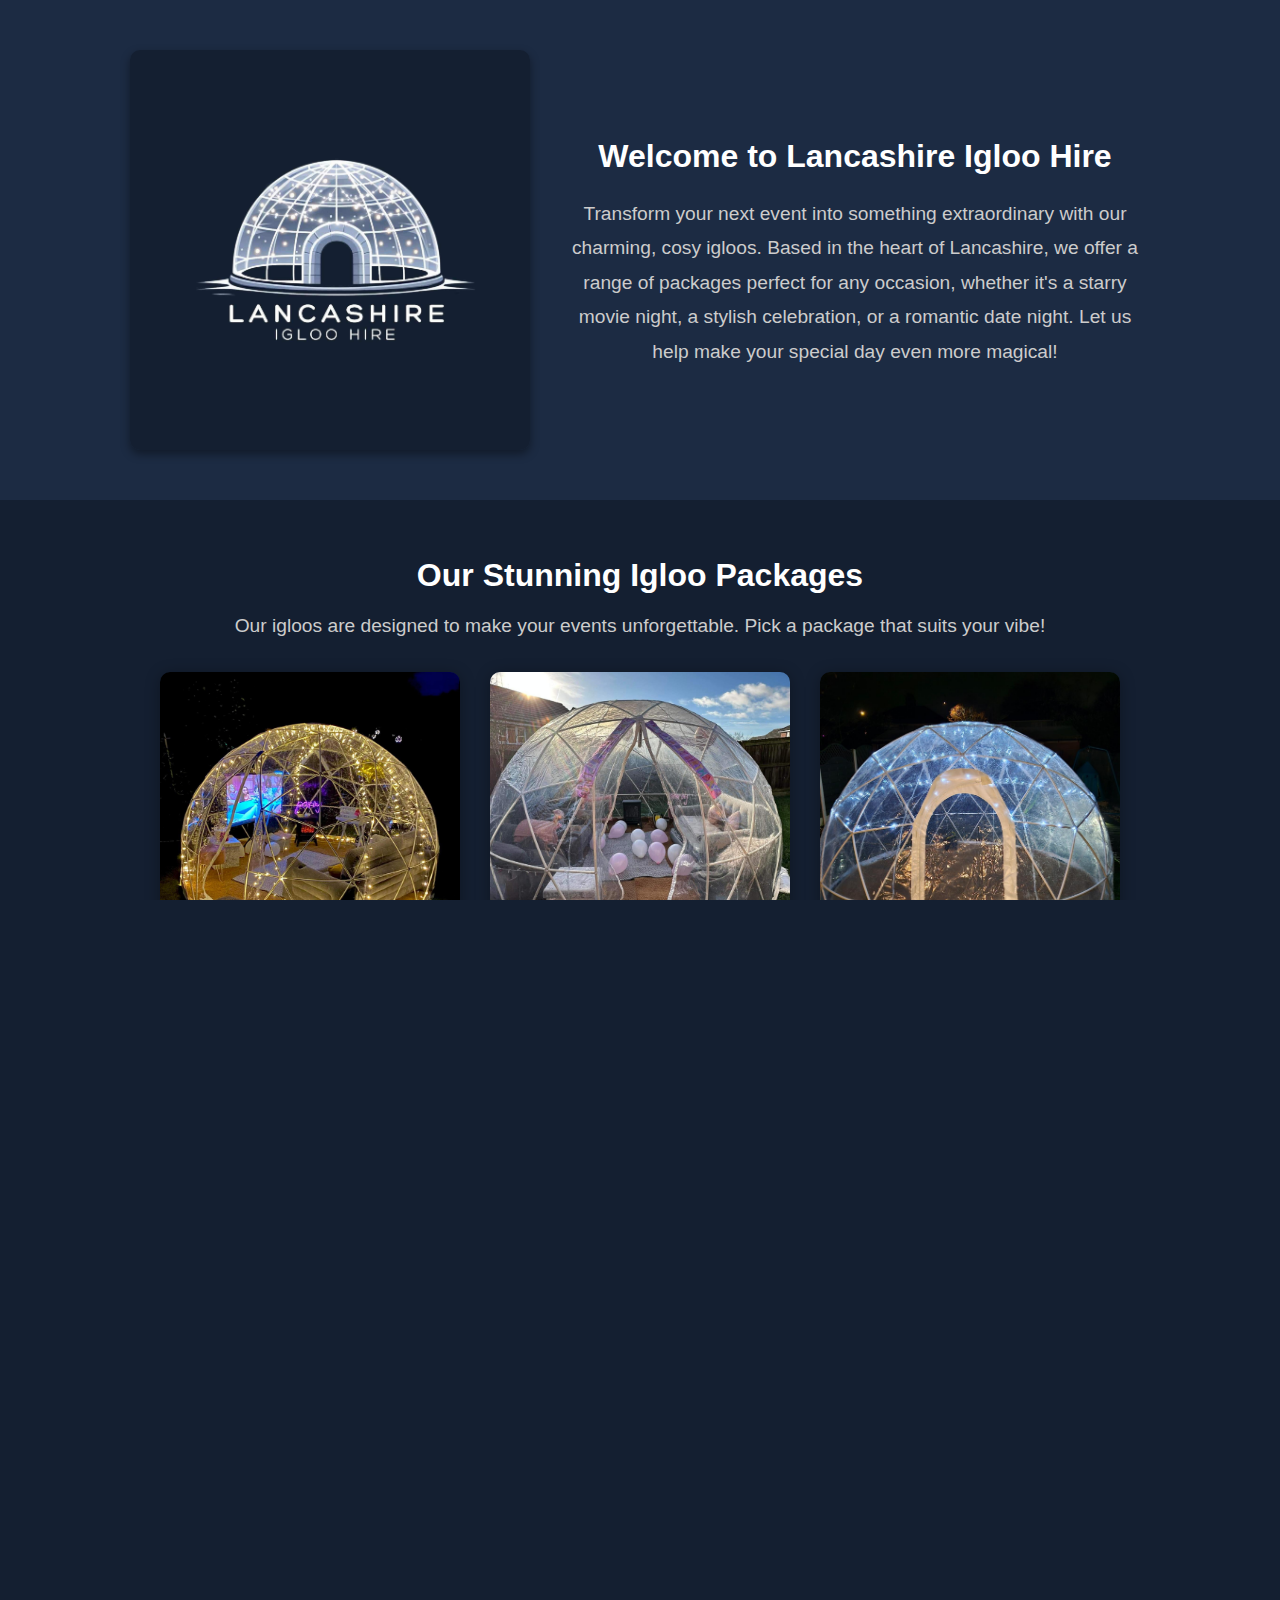
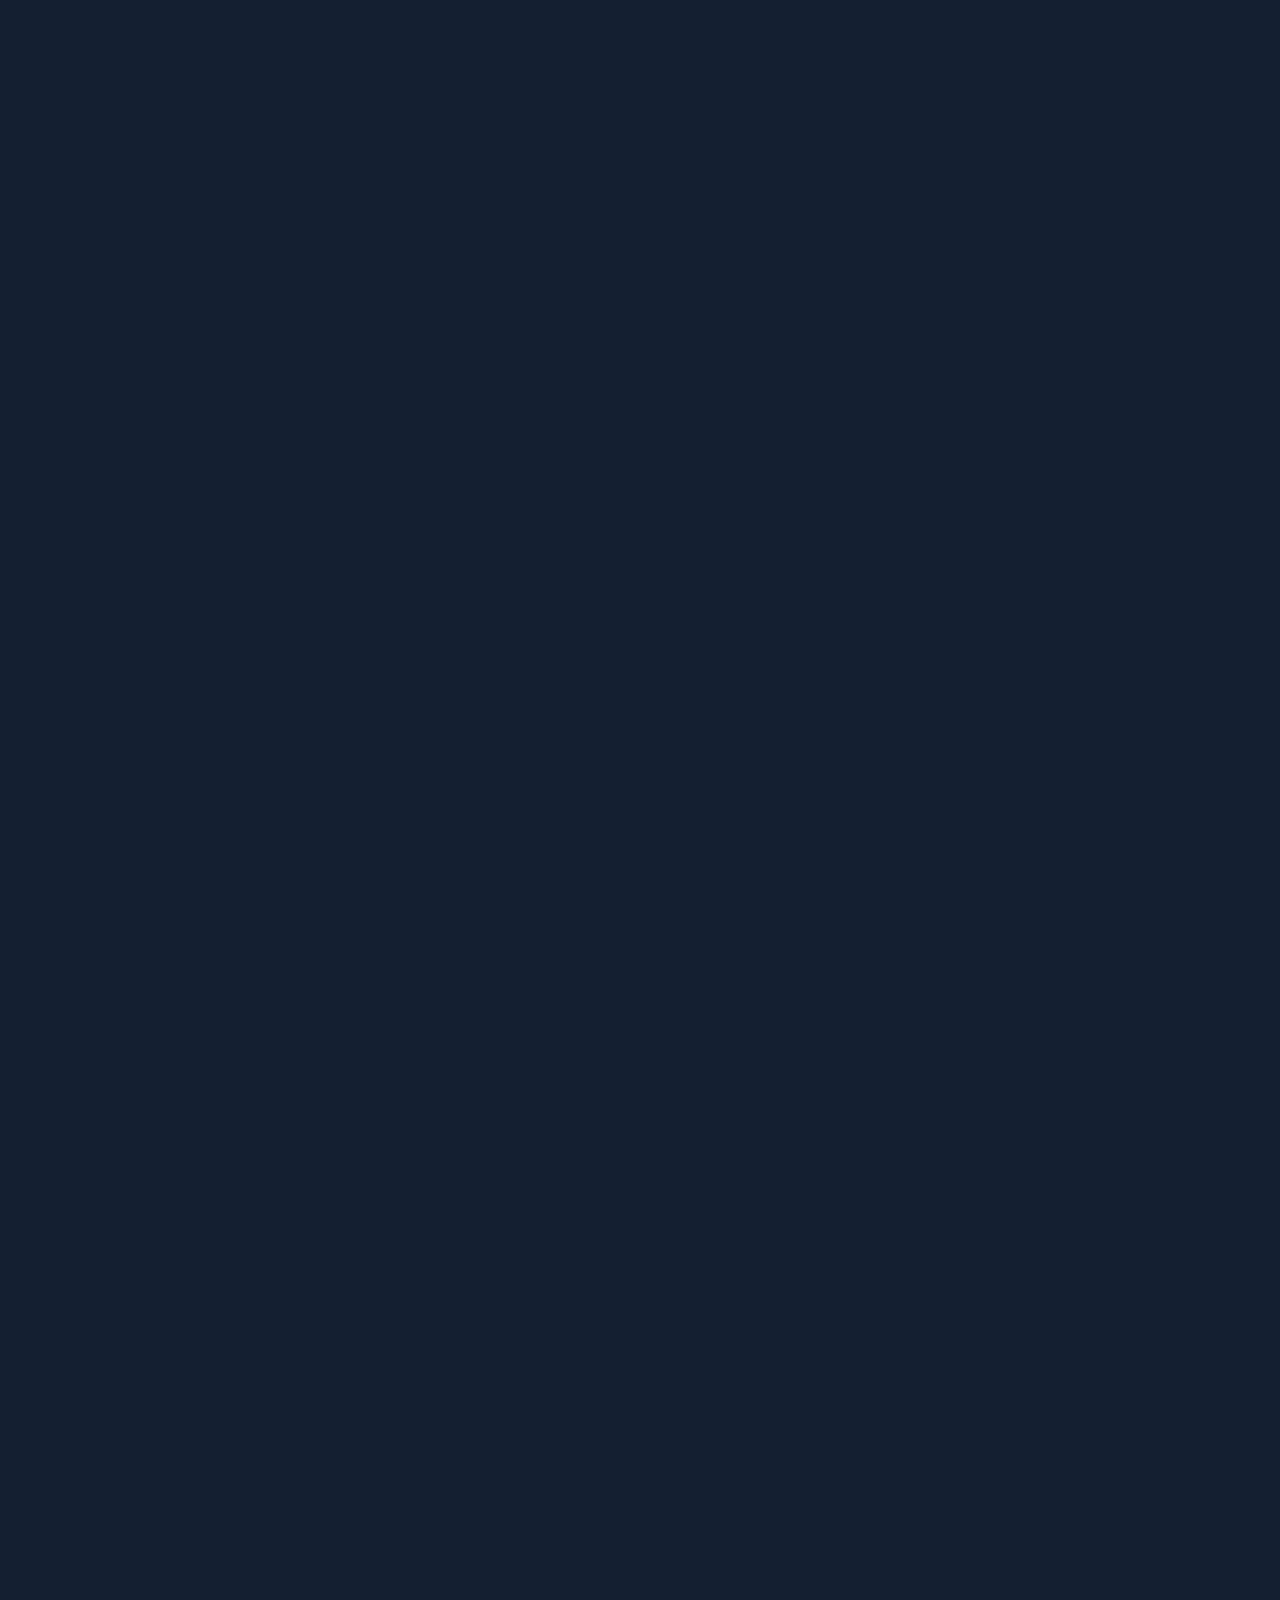
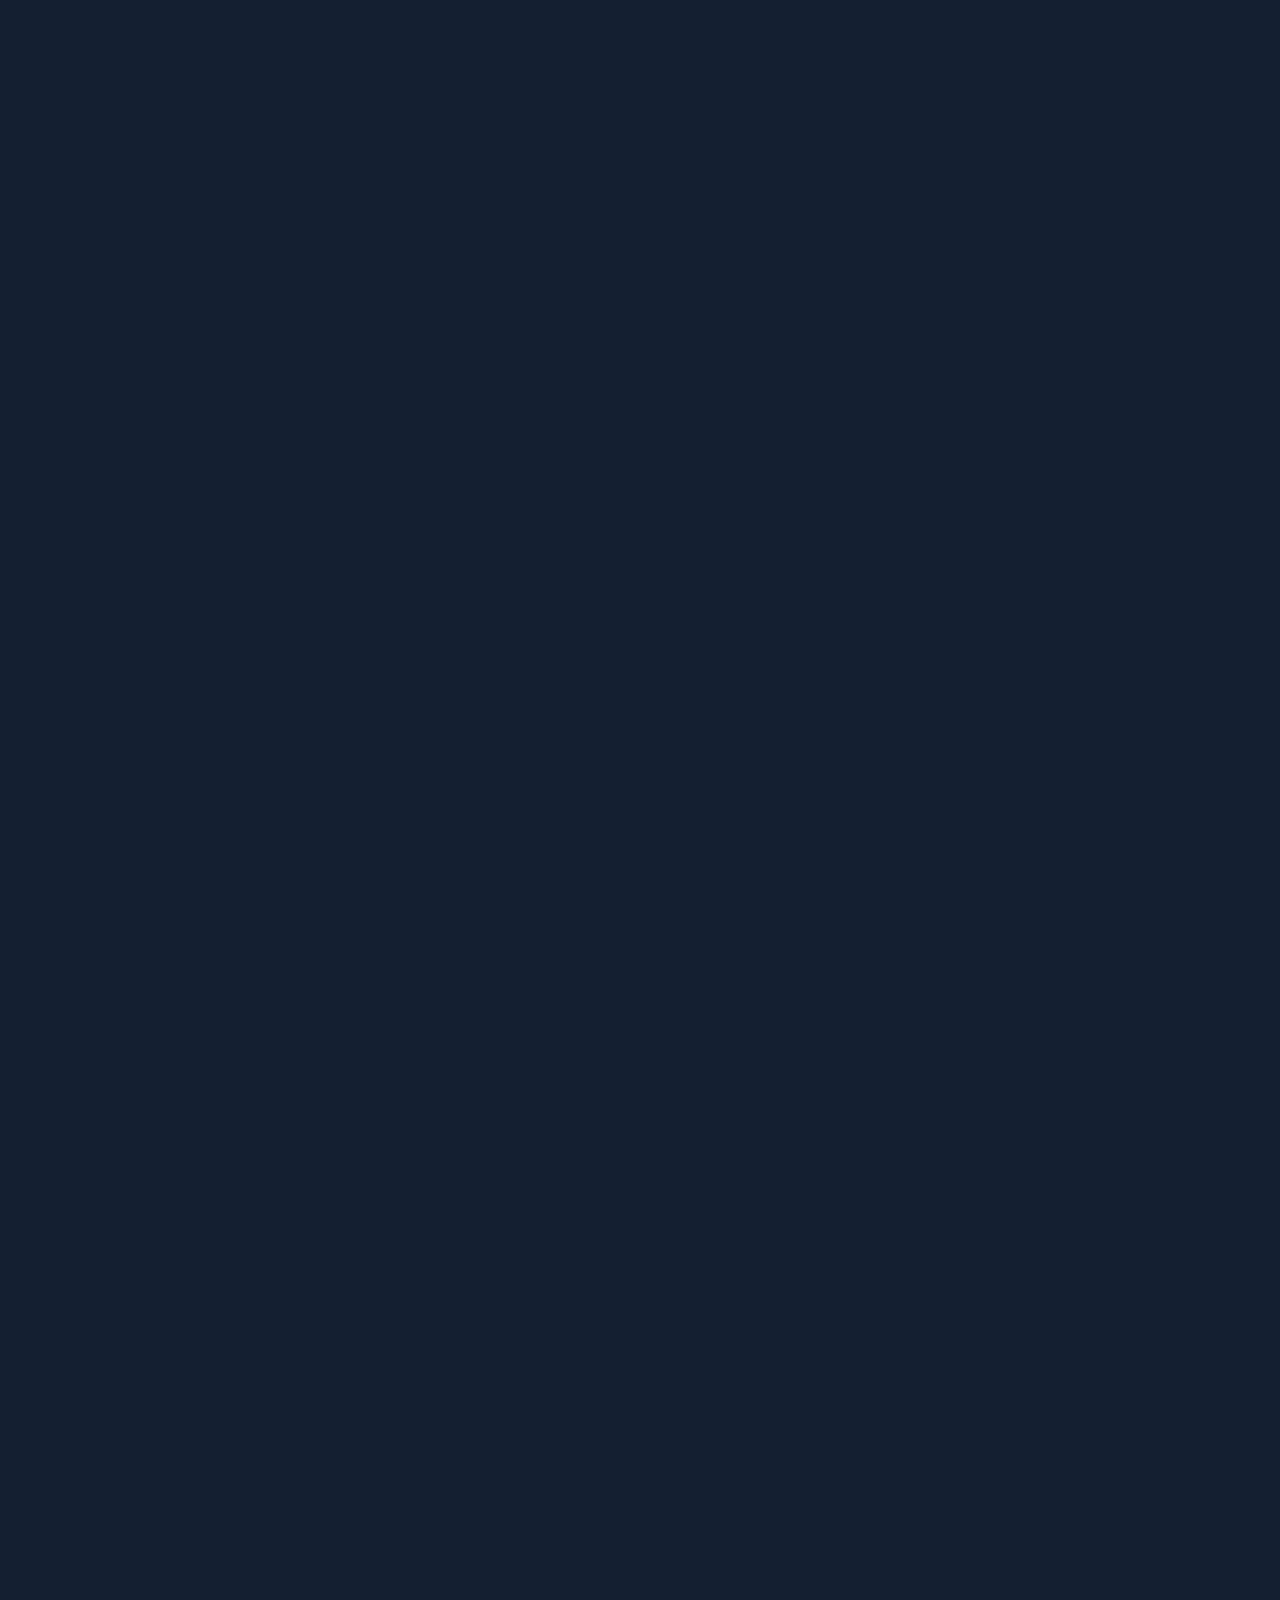
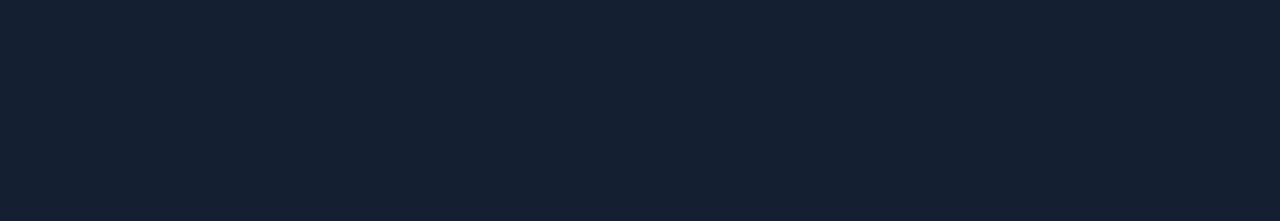
==== index.html @ b8ef18bd "Fixed form link" ====
<!DOCTYPE html>
<html lang="en">
<head>
    <meta charset="UTF-8">
    <meta name="viewport" content="width=device-width, initial-scale=1.0">
    <title>Lancashire Igloo Hire</title>
    <link rel="stylesheet" href="igloostyles2.css">
    <link rel="icon" type="image/x-icon" href="icon.png">
</head>
<body>
    

    <!-- About Us Section -->
    <section id="about-us" class="about-us">
        <img src="igloologo.png" alt="Cozy Igloo Setup" class="about-us-image">
        <div class="about-us-content">
            <h2>Welcome to Lancashire Igloo Hire</h2>
            <p>Transform your next event into something extraordinary with our charming, cosy igloos. Based in the heart of Lancashire, we offer a range of packages perfect for any occasion, whether it's a starry movie night, a stylish celebration, or a romantic date night. Let us help make your special day even more magical!</p>
        </div>
    </section>

    <!-- Our Igloos Section -->
    <section id="our-igloos" class="our-igloos">
        <h2 class="section-title">Our Stunning Igloo Packages</h2>
        <p class="section-description">Our igloos are designed to make your events unforgettable. Pick a package that suits your vibe!</p>
        
        <div class="packages">
            <div class="package-info">
                <img src="igloo-picture.png" alt="Cinema Igloo" class="package-image">
                <h3 class="package-title">Cinema Igloo</h3>
                <p class="package-description">A private movie experience like no other. Relax under the stars in your very own cinema igloo.</p>
            </div>
            <div class="package-info">
                <img src="i1.png" alt="Party Igloo" class="package-image">
                <h3 class="package-title">Party Igloo</h3>
                <p class="package-description">Host the ultimate party in a cosy, stylish igloo! Perfect for birthdays, celebrations, and more.</p>
            </div>
            <div class="package-info">
                <img src="i2.png" alt="Igloo Only" class="package-image">
                <h3 class="package-title">Igloo Only</h3>
                <p class="package-description">Create your perfect event with a blank canvas. Add your own personal touch to the setup.</p>
            </div>
        </div>
    </section>

    <!-- Gallery Section -->
    <section id="gallery" class="gallery">
        <h2 class="section-title">Gallery</h2>
        <p class="section-description">Browse through our beautiful igloo setups and get inspired for your next event.</p>
        <div class="gallery-images">
            <img src="i7.png" alt="Gallery Image 1" class="gallery-image">
            <img src="i5.png" alt="Gallery Image 2" class="gallery-image">
            <img src="i6.png" alt="Gallery Image 3" class="gallery-image">
            <img src="igloo-picture.png" alt="Gallery Image 4" class="gallery-image">
        </div>
    </section>

    <!-- FAQ Section -->
    <section id="faq" class="faq">
        <h2 class="section-title">Frequently Asked Questions</h2>
        <div class="faq-item">
            <h2>How big is the igloo?</h2>
            <p>The igloo has a diameter of 3.6m and a height of 7'2", but we require a flat space of at least 4m² to set up.</p>
        </div>
        <div class="faq-item">
            <h2>What areas do we cover?</h2>
            <p>We cover most of the Lancashire area. Drop us a message to confirm if we can cover your location.</p>
        </div>
        <div class="faq-item">
            <h2>Do you need outside power?</h2>
            <p>Yes, our igloos require an outside power supply. We provide an extension cable for all necessary electrical items.</p>
        </div>
        <div class="faq-item">
            <h2>What is the average setup time?</h2>
            <p>Setup typically takes between 90 and 150 minutes.</p>
        </div>
        <div class="faq-item">
            <h2>How many people does the igloo hold?</h2>
            <p>The igloo comfortably holds between 4 to 6 people, depending on the furniture arrangement.</p>
        </div>
        <div class="faq-item">
            <h2>Can the projector be used in daylight?</h2>
            <p>Unfortunately, the projector image is not visible in daylight conditions.</p>
        </div>
        <div class="faq-item">
            <h2>What surfaces can the igloo be built on?</h2>
            <p>The igloo can be set up on flat surfaces such as grass, patios, or decking. It is secured with sandbags.</p>
        </div>
        <div class="faq-item">
            <h2>What furnishings are included in the packages?</h2>
            <p>Depending on the package, furnishings may include seating, dining tables, side tables, an electric heater, fairy lights, a projector screen, a projector, bean bags, blankets, pillows, and flooring.</p>
        </div>
        <div class="faq-item">
            <h2>Is the igloo waterproof and windproof?</h2>
            <p>Yes, the igloo is waterproof and wind-resistant but not suitable for adverse weather conditions. In winds over 30mph, it cannot be safely set up. Condensation may occur, but the two windows can be opened to circulate air inside.</p>
        </div>
    </section>

    <section id="enquiry-form" class="enquiry-form">
        <h2>Enquire About Hiring an Igloo</h2>
        <p class="enquiry-description">
            We would love to be part of your celebrations and help you create long-lasting memories! Fill out the form below to enquire about hiring an igloo, and a member of our team will be in touch. 
            We can customise our packages to suit any occasion. Please note that prices vary depending on location, package, and hire duration. 
            We aim to respond within 24 hours. To secure a booking, a £100 refundable deposit is required. Bookings cannot be secured without this deposit.
        </p>
        <form action="https://api.web3forms.com/submit" method="POST" class="form-container">

            <input type="hidden" name="access_key" value="b8e153bf-b148-4a4e-9982-32d36d80c957">
            <input type="hidden" name="redirect" value="https://lancashireigloohire.co.uk/thanks.html">
            <input type="hidden" name="subject" value="New Igloo Enquiry">
            <input type="hidden" name="from_name" value="LancashireIglooHire.co.uk">


            <label for="name">Your Name:</label>
            <input type="text" id="name" name="name" placeholder="Full Name" required>
    
            <label for="phone">Phone Number:</label>
            <input type="tel" id="phone" name="phone" placeholder="Your Phone Number" required>
    
            <label for="email">Email:</label>
            <input type="email" id="email" name="email" placeholder="Your Email Address" required>
    
            <label for="date">Date of Hire:</label>
            <input type="date" id="date" name="date" required>
    
            <label for="days">Number of Days:</label>
            <input type="number" id="days" name="days" min="1" max="7" required>
    
            <label for="postcode">Postcode:</label>
            <input type="text" id="postcode" name="postcode" placeholder="Your Postcode" required>
    
            <label for="package">Igloo Package:</label>
            <select id="package" name="package" required>
                <option value="" disabled selected>Select a Package</option>
                <option value="cinema">Cinema Package</option>
                <option value="party">Party Package</option>
                <option value="igloo-only">Igloo Only</option>
                <option value="other">Other</option>
            </select>
    
            <label for="occasion">Occasion:</label>
            <input type="text" id="occasion" name="occasion" placeholder="Birthday, Wedding, etc.">
    
            <label for="comments">Other Comments/Special Requests:</label>
            <textarea id="comments" name="comments" rows="4" placeholder="Let us know any specific details or requests"></textarea>
            <input type="checkbox" name="botcheck" class="hidden" style="display: none;">
    

          
            <button type="submit" class="submit-button">Submit Enquiry</button>
            
        </form>
    </section>
    

    <!-- Testimonials Section -->
    <section id="testimonials" class="testimonials">
        <h2 class="section-title">What Our Customers Are Saying</h2>
        <div class="testimonial-item">
            <p class="testimonial-text">"We had the best weekend with your igloo, the kids felt like they was on holiday just being in the garden, it was really warm as well, definitely be using again, thank you"</p>
            <p class="testimonial-author">– Jamie</p>
        </div>
        <div class="testimonial-item">
            <p class="testimonial-text">"What a great night we had for my hen do, would definitely recommend this to anyone who's is looking for a bit of luxury"</p>
            <p class="testimonial-author">– Sophie</p>
        </div>
    </section>

    <!-- Contact Us Section -->
    <section id="contact-us" class="contact-us">
        <h2 class="section-title">Contact Us</h2>
        <div class="contact-info">
            <p><strong>Email:</strong> <a href="mailto:contact@LancashireIglooHire.co.uk" class="contact-link">contact@LancashireIglooHire.co.uk</a></p>
            <p><strong>Phone:</strong> <a href="tel:+447495858710" class="contact-link">07495 858 710</a></p>
            <p><strong>Socials:</strong> 
                <a href="https://www.instagram.com/lancashireiglooshire" target="_blank" class="social-link">Instagram</a> | 
                <a href="https://tiktok.com/@LancashireIglooHire" target="_blank" class="social-link">TikTok</a> |
                <a href="https://www.facebook.com/lancasterigloohire" target="_blank" class="social-link">Facebook</a>
            </p>
        </div>
    </section>

</body>
</html>
---- igloostyles2.css ----
/* Global Styles */
* {
    margin: 0;
    padding: 0;
    box-sizing: border-box;
    font-family: 'Inter', sans-serif;
}

body {
    background-color: #141f31;
    color: white;
    line-height: 1.6;
    font-size: 16px;
    overflow-x: hidden;
}


/* About Us Section */
.about-us {
    display: flex;
    flex-wrap: wrap;
    justify-content: center;
    align-items: center;
    padding: 50px;
    gap: 30px;
    text-align: center;
    background-color: #1c2b43;
    margin-top: 0px;
   
    background-size:cover;
    background-position: center;
    background-image: linear-gradient(transparent, #1c2b43 75%), url("https://scontent.flba1-1.fna.fbcdn.net/v/t39.30808-6/468971838_921385510005339_6733153215082949998_n.jpg?stp=cp6_dst-jpg_tt6&_nc_cat=107&ccb=1-7&_nc_sid=833d8c&_nc_ohc=1RxOnjZXN5YQ7kNvgE6Hzq6&_nc_zt=23&_nc_ht=scontent.flba1-1.fna&_nc_gid=AinMMHVMovwlTQXvL3HvmMB&oh=00_AYAXRqg4XF_lXLjqb4vTGuv5tG-w5ZdrwMbZrILEBVPz4A&oe=675FCC78");
    
}


.about-us-image {
    width: 100%;
    max-width: 400px;
    object-fit: cover;
    border-radius: 10px;
    box-shadow: 0 4px 10px rgba(0, 0, 0, 0.4);
}

.about-us-content {
    max-width: 600px;
}

.about-us h2 {
    font-size: 2rem;
    margin-bottom: 15px;
    font-weight: 600;
}

.about-us p {
    font-size: 1.2rem;
    line-height: 1.8;
    color: #ccc;
}

/* Our Igloos Section */
.our-igloos {
    padding: 50px;
    text-align: center;
}

.section-title {
    font-size: 2rem;
    margin-bottom: 10px;
    font-weight: 600;
}

.section-description {
    font-size: 1.2rem;
    color: #ccc;
    margin-bottom: 30px;
}

.packages {
    display: flex;
    justify-content: center;
    gap: 30px;
    flex-wrap: wrap;
    align-items: center;
}

.package-info {
    background-color: #1c2b43;
    width: 100%;
    max-width: 300px;
    text-align: center;
    border-radius: 10px;
    overflow: hidden;
    box-shadow: 0 2px 15px rgba(0, 0, 0, 0.3);
    transition: transform 0.3s ease, box-shadow 0.3s ease;
}

.package-info:hover {
    transform: translateY(-5px);
    box-shadow: 0 4px 20px rgba(0, 0, 0, 0.5);
}

.package-image {
    width: 100%;
    aspect-ratio: 1 / 1;
    object-fit: cover;
    border-bottom: 2px solid #50b7f5;
}

.package-title {
    font-size: 1.5rem;
    font-weight: 600;
    margin-top: 10px;
}

.package-description {
    font-size: 1rem;
    color: #ccc;
    padding: 10px;
}

/* Gallery Section */
.gallery {
    background-color: #1c2b43;
    padding: 50px;
    text-align: center;
}

.gallery-images {
    display: flex;
    justify-content: center;
    gap: 15px;
    flex-wrap: wrap;
    align-items: center;
}

.gallery-image {
    width: 100%;
    max-width: 250px;
    aspect-ratio: 1 / 1;
    object-fit: cover;
    border-radius: 10px;
    box-shadow: 0 2px 15px rgba(0, 0, 0, 0.3);
    transition: 0.3s ease;
    
}

.gallery-image:hover {
 transform: scale(1.1);
 transition: 0.3s ease;
    
}

/* FAQ Section */

.faq {
    padding: 50px;
    background-color: #141f31;
    text-align: center;
}

.faq-item {
    background-color: #1c2b43;
    padding: 20px;
    margin-bottom: 20px;
    border-radius: 10px;
    box-shadow: 0 2px 10px rgba(0, 0, 0, 0.3);
}

.faq-question {
    font-size: 1.2rem;
    font-weight: 600;
}

.faq-answer {
    font-size: 1rem;
    color: #ccc;
}
/* Testimonials Section */
.testimonials {
    background-color: #1c2b43;
    padding: 50px;
    text-align: center;
}

.testimonial-item {
    margin-bottom: 20px;
}

.testimonial-text {
    font-size: 1.2rem;
    color: #ddd;
    font-style: italic;
    margin-bottom: 10px;
}

.testimonial-author {
    font-size: 1.1rem;
    color: #00bcd4;
    font-weight: 600;
}

/* Contact Us Section */
.contact-us {
    background-color: #141f31;
    padding: 50px;
    text-align: center;
}

.contact-info {
    font-size: 1.2rem;
    color: #ddd;
}

.contact-link {
    color: #00bcd4;
    text-decoration: none;
}

.contact-link:hover {
    text-decoration: underline;
}

.social-link {
    color: #00bcd4;
    text-decoration: none;
    margin: 0 10px;
    transition: color 0.3s ease;
}

.social-link:hover {
    color: #ddd;
}

/* Animations */
@keyframes fadeInUp {
    from {
        opacity: 0;
        transform: translateY(20px);
    }
    to {
        opacity: 1;
        transform: translateY(0);
    }
}

.fadeInUp {
    animation: fadeInUp 1s ease-in-out;
}

.header, .about-us, .our-igloos, .gallery, .faq, .testimonials, .contact-us {
    animation: fadeInUp 1.2s ease-in-out forwards;
}


.about-us, .our-igloos {
    animation-delay: 0.2s;
}

.gallery, .faq {
    animation-delay: 0.3s;
}

.testimonials, .contact-us {
    animation-delay: 0.4s;
}

/* Mobile Styles */
@media (max-width: 768px) {
    /* About Us Section */
    .about-us {
        flex-direction: column;
        padding: 30px;
    }

    .about-us-image {
        width: 80%;
        max-width: 300px;
    }

    .about-us-content {
        max-width: 100%;
        margin-top: 20px;
    }

    .about-us h2 {
        font-size: 1.5rem;
    }

    .about-us p {
        font-size: 1rem;
    }

    /* Our Igloos Section */
    .packages {
        flex-direction: column;
        gap: 20px;
    }

    .package-info {
        width: 100%;
        max-width: 90%;
    }

    .section-title, .section-description {
        font-size: 1.5rem;
    }

    /* Gallery Section */
    .gallery-images {
        display: grid;
        grid-template-columns: repeat(2, 1fr);
        gap: 20px;
    }

    .gallery-image {
        width: 100%;
        border-radius: 10px;
        object-fit: cover;
    }

    /* FAQ Section */
    .faq-item h2 {
        font-size: 1.2rem;
    }

    .faq-item p {
        font-size: 1rem;
    }

    /* Testimonials Section */
    .testimonial-item p {
        font-size: 1rem;
    }

    .testimonial-author {
        font-size: 1.2rem;
        font-weight: bold;
    }

    /* Enquiry Form */
    .form-container label, .form-container input, .form-container select, .form-container textarea {
        width: 100%;
        margin-bottom: 10px;
    }

    .submit-button {
        width: 100%;
        padding: 12px;
        font-size: 1.2rem;
    }
}

/* Larger Screens (tablets and up) */
@media (min-width: 769px) {
    .about-us {
        flex-direction: row;
    }

    .about-us-image {
        width: 50%;
    }

    .about-us-content {
        width: 50%;
    }

    .packages {
        flex-direction: row;
    }

    .gallery-images {
        display: grid;
        grid-template-columns: repeat(4, 1fr);
        gap: 20px;
    }
}

html {
    scroll-behavior: smooth;
  }

  html {
    overflow: hidden;
    height: 100%;
}

body {
    height: 100%;
    overflow: auto;
}


/* Enquiry Form Section */
.enquiry-form {
    background-color: #1c2b43;
    color: white;
    padding: 50px 20px;
    margin: 30px auto;
    border-radius: 10px;
    max-width: 800px;
    box-shadow: 0 4px 20px rgba(0, 0, 0, 0.5);
    text-align: center;
}

.enquiry-form h2 {
    font-size: 2rem;
    margin-bottom: 15px;
    font-weight: 600;
}

.enquiry-description {
    font-size: 1.2rem;
    line-height: 1.8;
    color: #ccc;
    margin-bottom: 30px;
}

.form-container {
    display: flex;
    flex-direction: column;
    gap: 15px;
}

label {
    text-align: left;
    font-size: 1rem;
    color: #ccc;
}

input, select, textarea {
    padding: 10px;
    font-size: 1rem;
    border-radius: 5px;
    border: 1px solid #ccc;
    background-color: #141f31;
    color: white;
}

input::placeholder, textarea::placeholder {
    color: #888;
}

input:focus, select:focus, textarea:focus {
    outline: none;
    border-color: #50b7f5;
    box-shadow: 0 0 5px rgba(80, 183, 245, 0.8);
}

.submit-button {
    padding: 12px 20px;
    font-size: 1rem;
    background-color: #50b7f5;
    color: white;
    border: none;
    border-radius: 5px;
    cursor: pointer;
    transition: background-color 0.3s ease;
}

.submit-button:hover {
    background-color: #3a96c8;
}
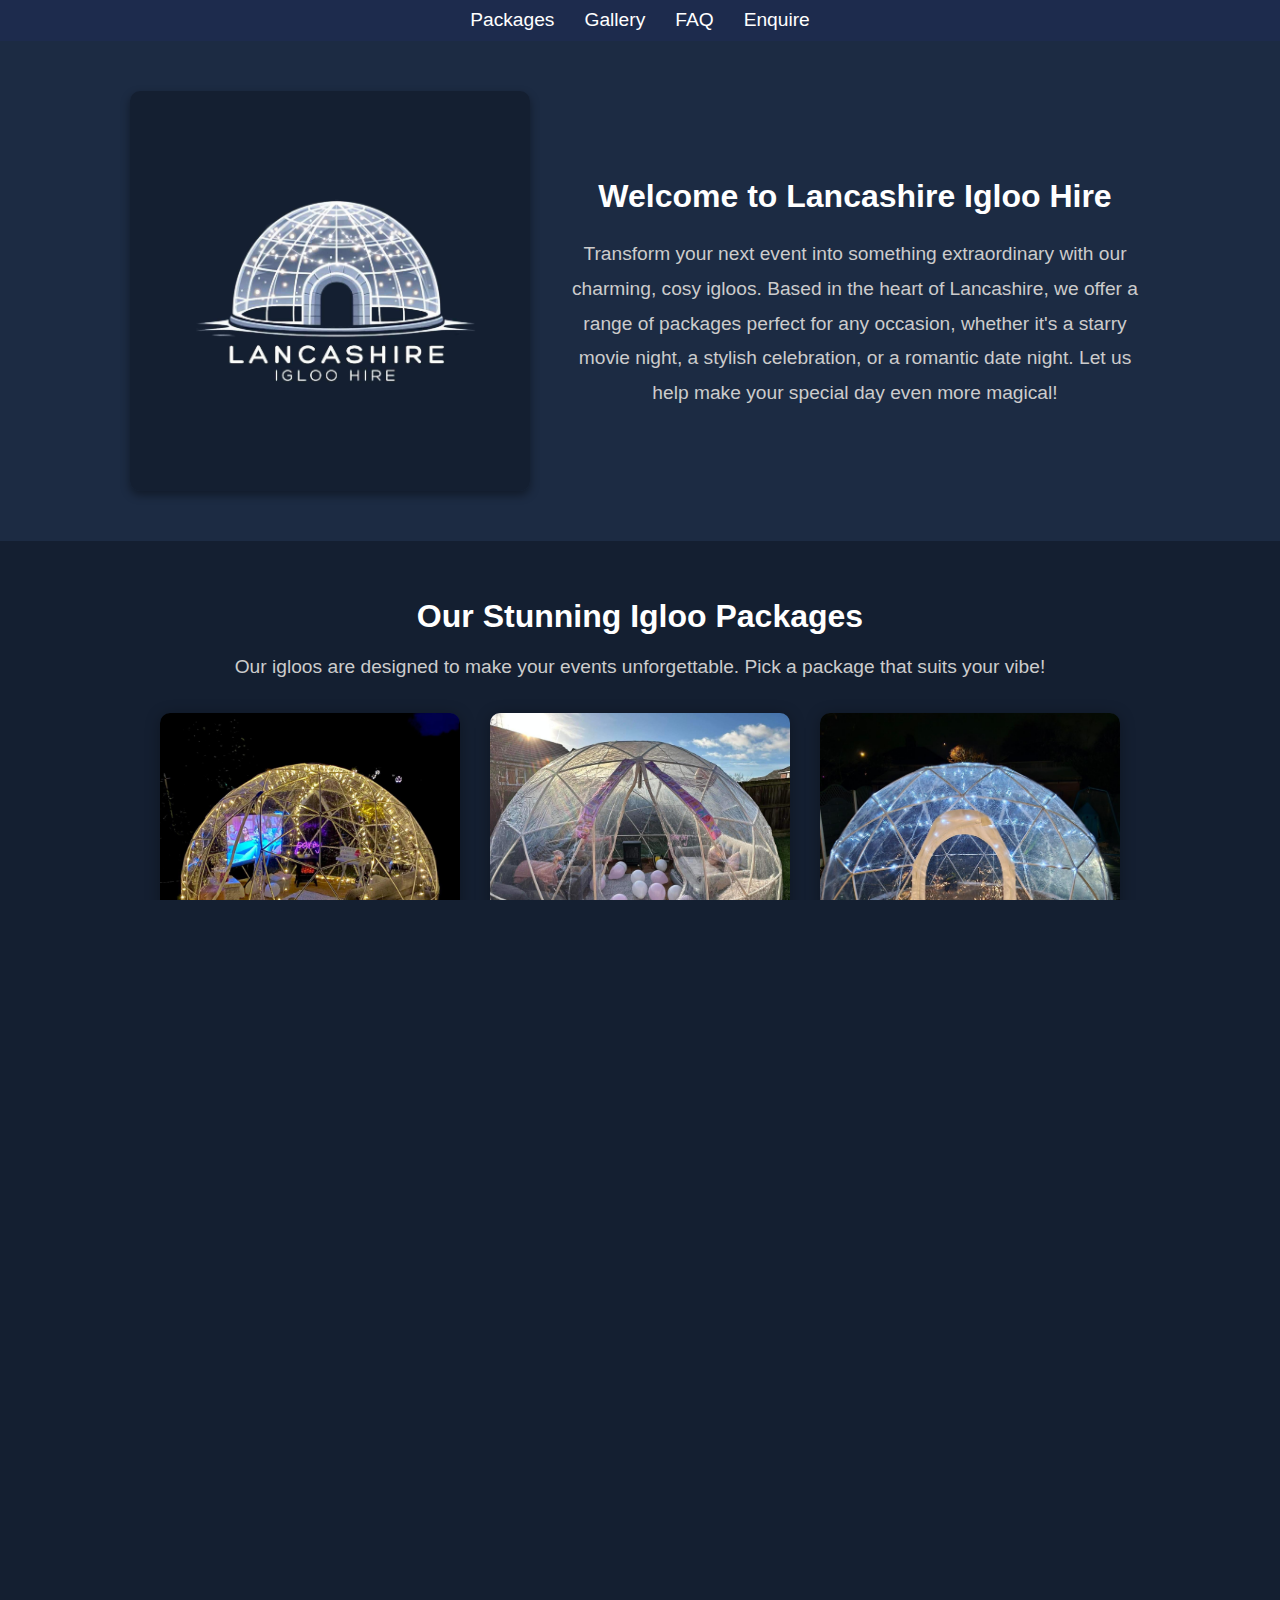
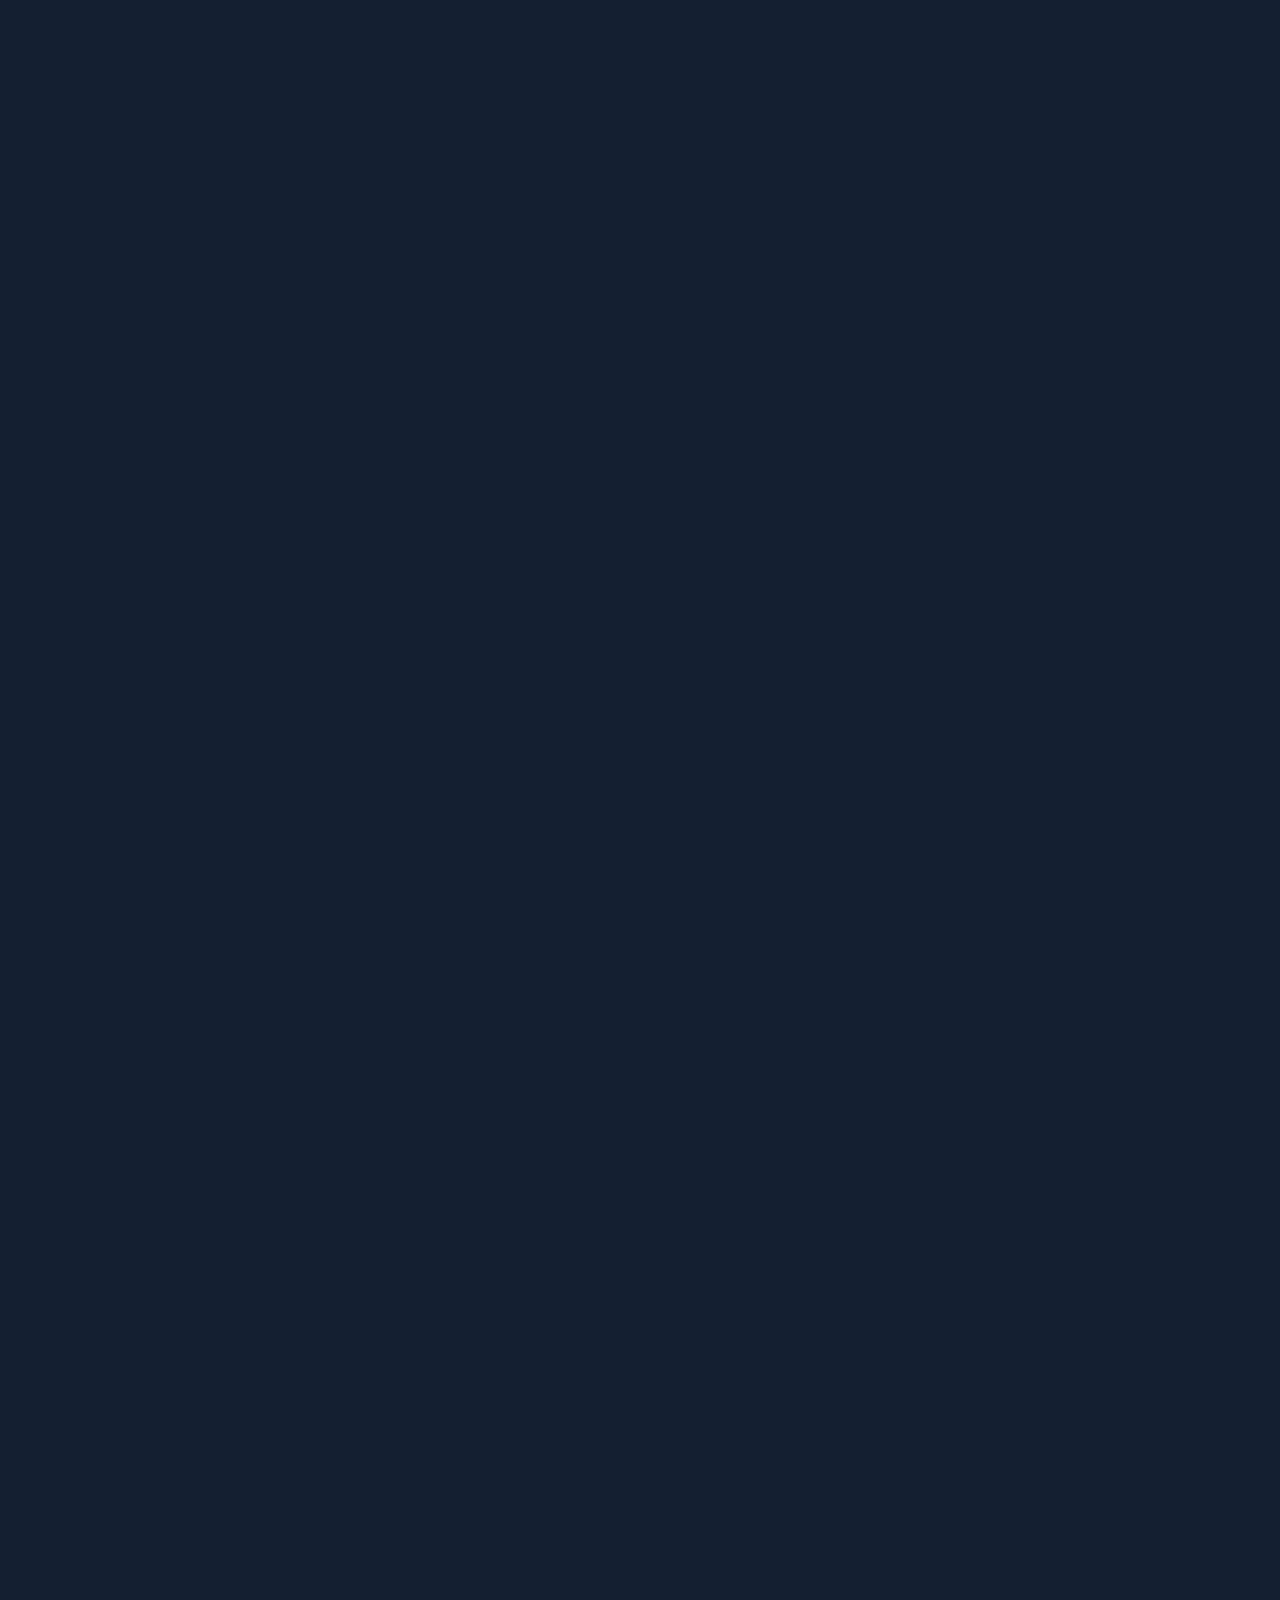
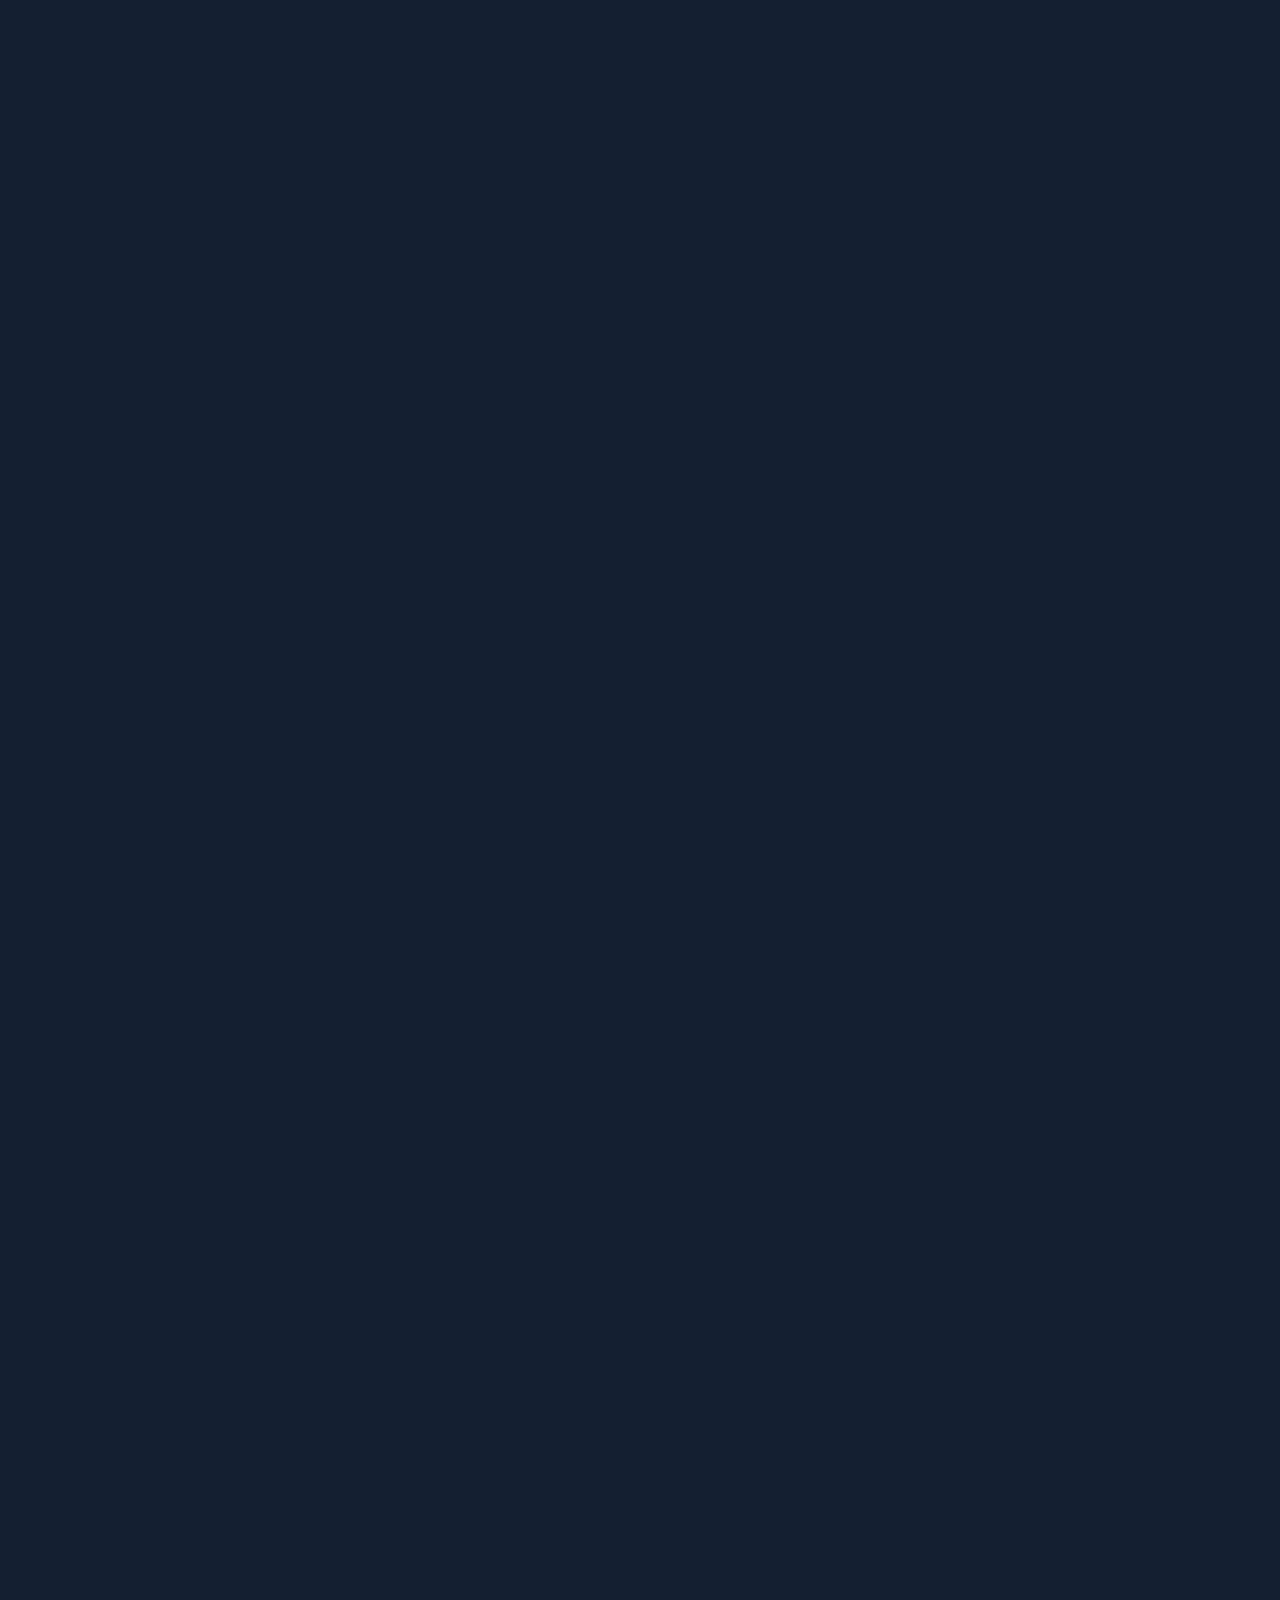
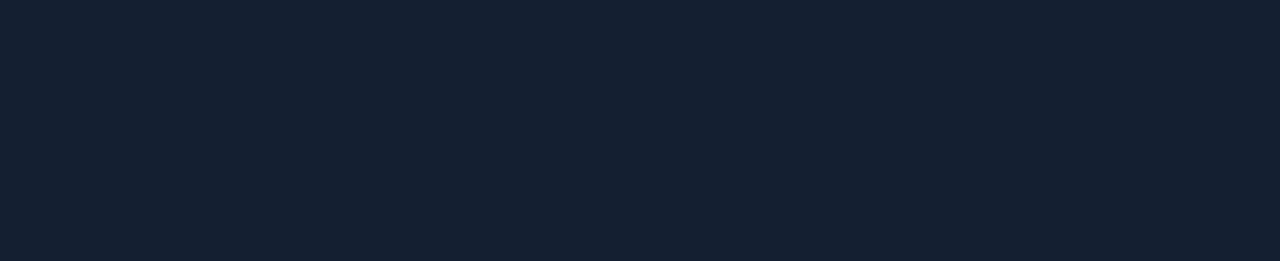
==== commit a6b1df06: "Added nav bar" ====
--- a/index.html
+++ b/index.html
@@ -1,15 +1,36 @@
 <!DOCTYPE html>
 <html lang="en">
 <head>
+    <!-- Google tag (gtag.js) -->
+<script async src="https://www.googletagmanager.com/gtag/js?id=G-2YQX0BWRX0"></script>
+<script>
+  window.dataLayer = window.dataLayer || [];
+  function gtag(){dataLayer.push(arguments);}
+  gtag('js', new Date());
+
+  gtag('config', 'G-2YQX0BWRX0');
+</script>
+
     <meta charset="UTF-8">
     <meta name="viewport" content="width=device-width, initial-scale=1.0">
+    <meta name="description" content="Make every event unforgettable with Lancashire Igloo Hire! Perfect for parties, birthdays, events, date nights & more. Stylish, cosy, and luxurious.">
+    <meta name="keywords" content="igloo hire, party igloo, dome hire, igloo, dome, birthday igloo, event igloo, date night igloo, Lancashire igloo hire, outdoor igloos, cosy igloo rentals, party ideas, event ideas, birthday party hire, outdoor event hire, igloo with heaters, customisable igloo packages, private igloo hire, luxury igloos, themed igloo hire, cinema igloo, garden igloos, party venues, special occasion igloo, unique event ideas, Lancashire event hire, igloo rental, lancashire">
+
     <title>Lancashire Igloo Hire</title>
     <link rel="stylesheet" href="igloostyles2.css">
     <link rel="icon" type="image/x-icon" href="icon.png">
 </head>
 <body>
     
-
+    <nav class="nav-bar">
+        <ul class="nav-list">
+            <li><a href="#our-igloos">Packages</a></li>
+            <li><a href="#gallery">Gallery</a></li>
+            <li><a href="#faq">FAQ</a></li>
+            <li><a href="#enquiry-form">Enquire</a></li>
+        </ul>
+    </nav>
+ 
     <!-- About Us Section -->
     <section id="about-us" class="about-us">
         <img src="igloologo.png" alt="Cozy Igloo Setup" class="about-us-image">
--- a/igloostyles2.css
+++ b/igloostyles2.css
@@ -463,3 +463,39 @@
 }
 
 
+/* Navigation Bar */
+.nav-bar {
+    text-align: center;
+    margin: 0px auto;
+    background-color: #1d2b4d; /* Dark blue background */
+    padding: 5px;
+    box-shadow: 20px 40px 20px rgba(0, 0, 0, 0.2);
+}
+
+.nav-list {
+    display: inline-flex;
+    list-style: none;
+    padding: 0;
+    margin: 0;
+}
+
+.nav-list li {
+    margin: 0 15px;
+}
+
+.nav-list a {
+    text-decoration: none;
+    font-size: 1.2rem;
+    color: white;
+    transition: color 0.3s ease;
+}
+
+.nav-list a:hover {
+    color: #50b7f5; /* Highlight color */
+}
+
+.nav-bar {
+    max-width: 100%;
+}
+
+
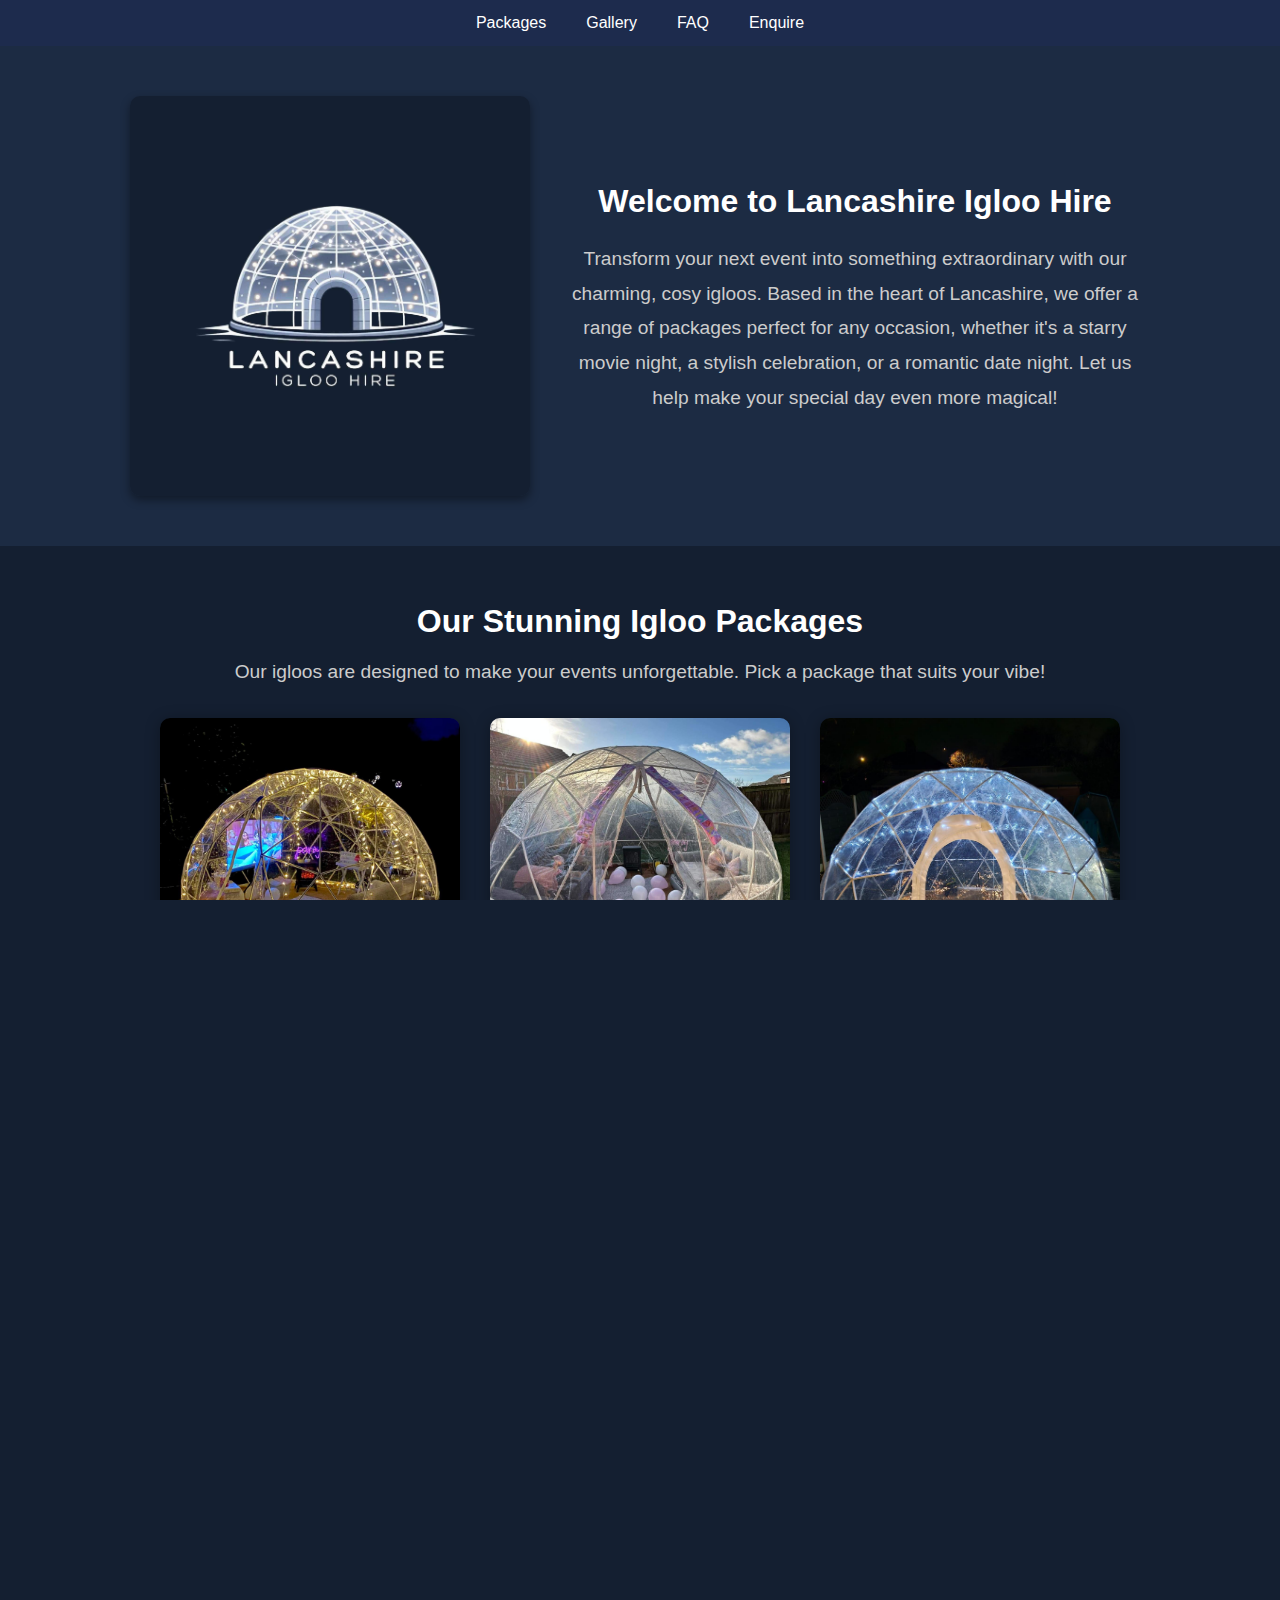
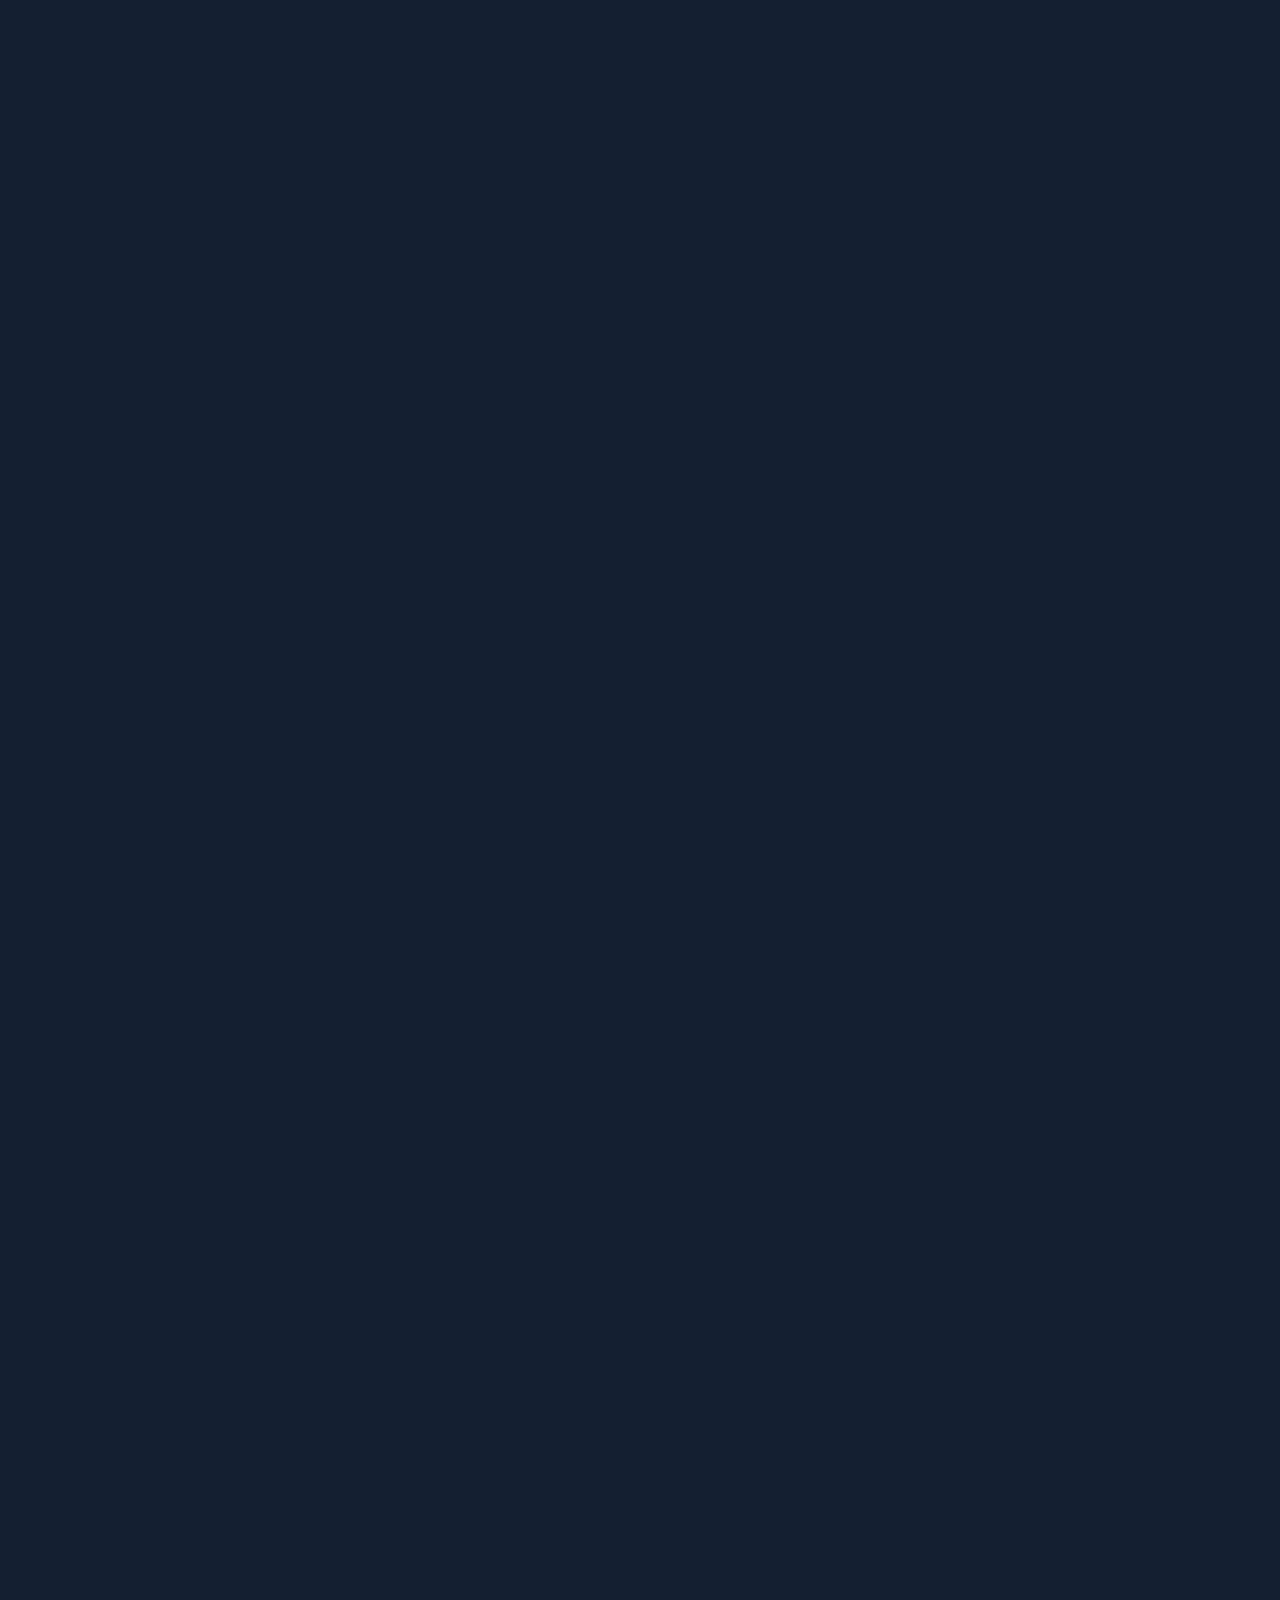
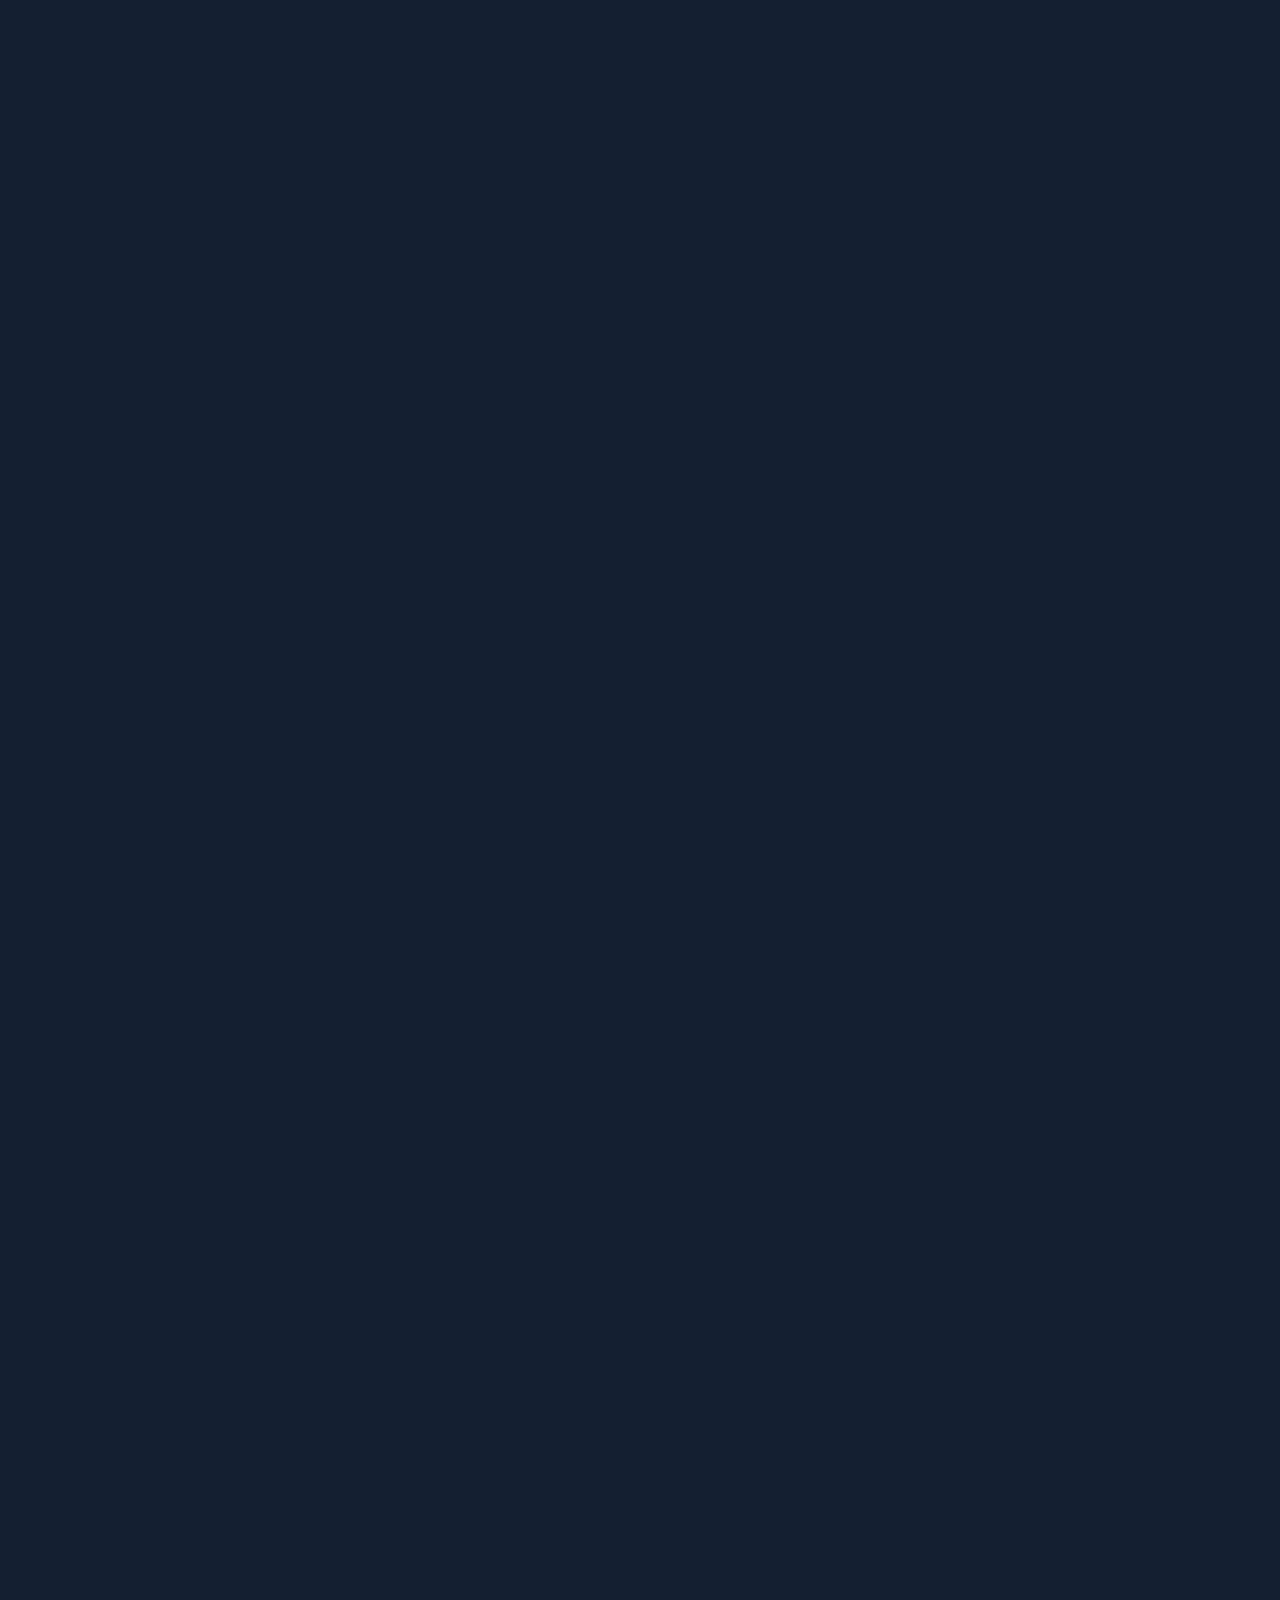
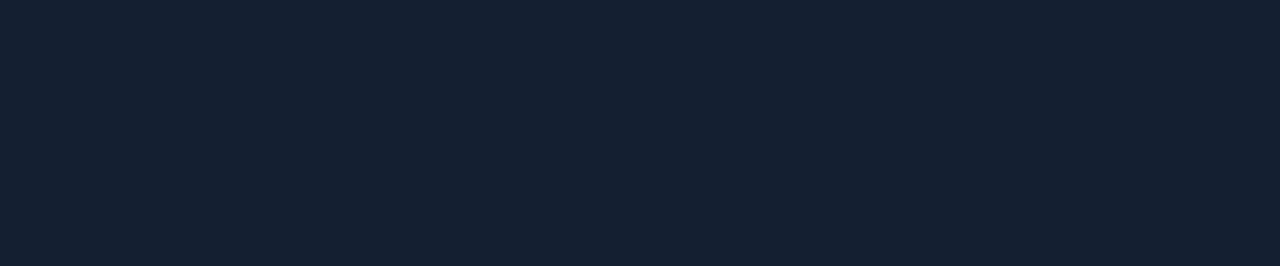
==== commit 6d3313f1: "Fixed projector css" ====
--- a/index.html
+++ b/index.html
@@ -192,7 +192,7 @@
         <h2 class="section-title">Contact Us</h2>
         <div class="contact-info">
             <p><strong>Email:</strong> <a href="mailto:contact@LancashireIglooHire.co.uk" class="contact-link">contact@LancashireIglooHire.co.uk</a></p>
-            <p><strong>Phone:</strong> <a href="tel:+447495858710" class="contact-link">07495 858 710</a></p>
+            <p><strong>Phone:</strong> <a href="tel:+447495858710" class="contact-link">07495858710</a></p>
             <p><strong>Socials:</strong> 
                 <a href="https://www.instagram.com/lancashireiglooshire" target="_blank" class="social-link">Instagram</a> | 
                 <a href="https://tiktok.com/@LancashireIglooHire" target="_blank" class="social-link">TikTok</a> |
--- a/igloostyles2.css
+++ b/igloostyles2.css
@@ -233,16 +233,6 @@
 }
 
 /* Animations */
-@keyframes fadeInUp {
-    from {
-        opacity: 0;
-        transform: translateY(20px);
-    }
-    to {
-        opacity: 1;
-        transform: translateY(0);
-    }
-}
 
 .fadeInUp {
     animation: fadeInUp 1s ease-in-out;
@@ -374,6 +364,9 @@
         grid-template-columns: repeat(4, 1fr);
         gap: 20px;
     }
+    .nav-list a {
+        font-size: 16px;
+    }
 }
 
 html {
@@ -388,6 +381,7 @@
 body {
     height: 100%;
     overflow: auto;
+    scroll-behavior: smooth;
 }
 
 
@@ -473,14 +467,17 @@
 }
 
 .nav-list {
-    display: inline-flex;
-    list-style: none;
+    display: flex;
+    justify-content:center;
+    list-style-type: none;
     padding: 0;
     margin: 0;
 }
 
+
 .nav-list li {
     margin: 0 15px;
+   
 }
 
 .nav-list a {
@@ -488,6 +485,15 @@
     font-size: 1.2rem;
     color: white;
     transition: color 0.3s ease;
+
+
+}
+.nav-list a {
+    display: block;
+    padding: 5px;
+    color: #fff;
+    text-decoration: none;
+    font-size: 16px;
 }
 
 .nav-list a:hover {
@@ -499,3 +505,7 @@
 }
 
 
+html, body {
+    max-width: 100%;
+    overflow-x: hidden;
+}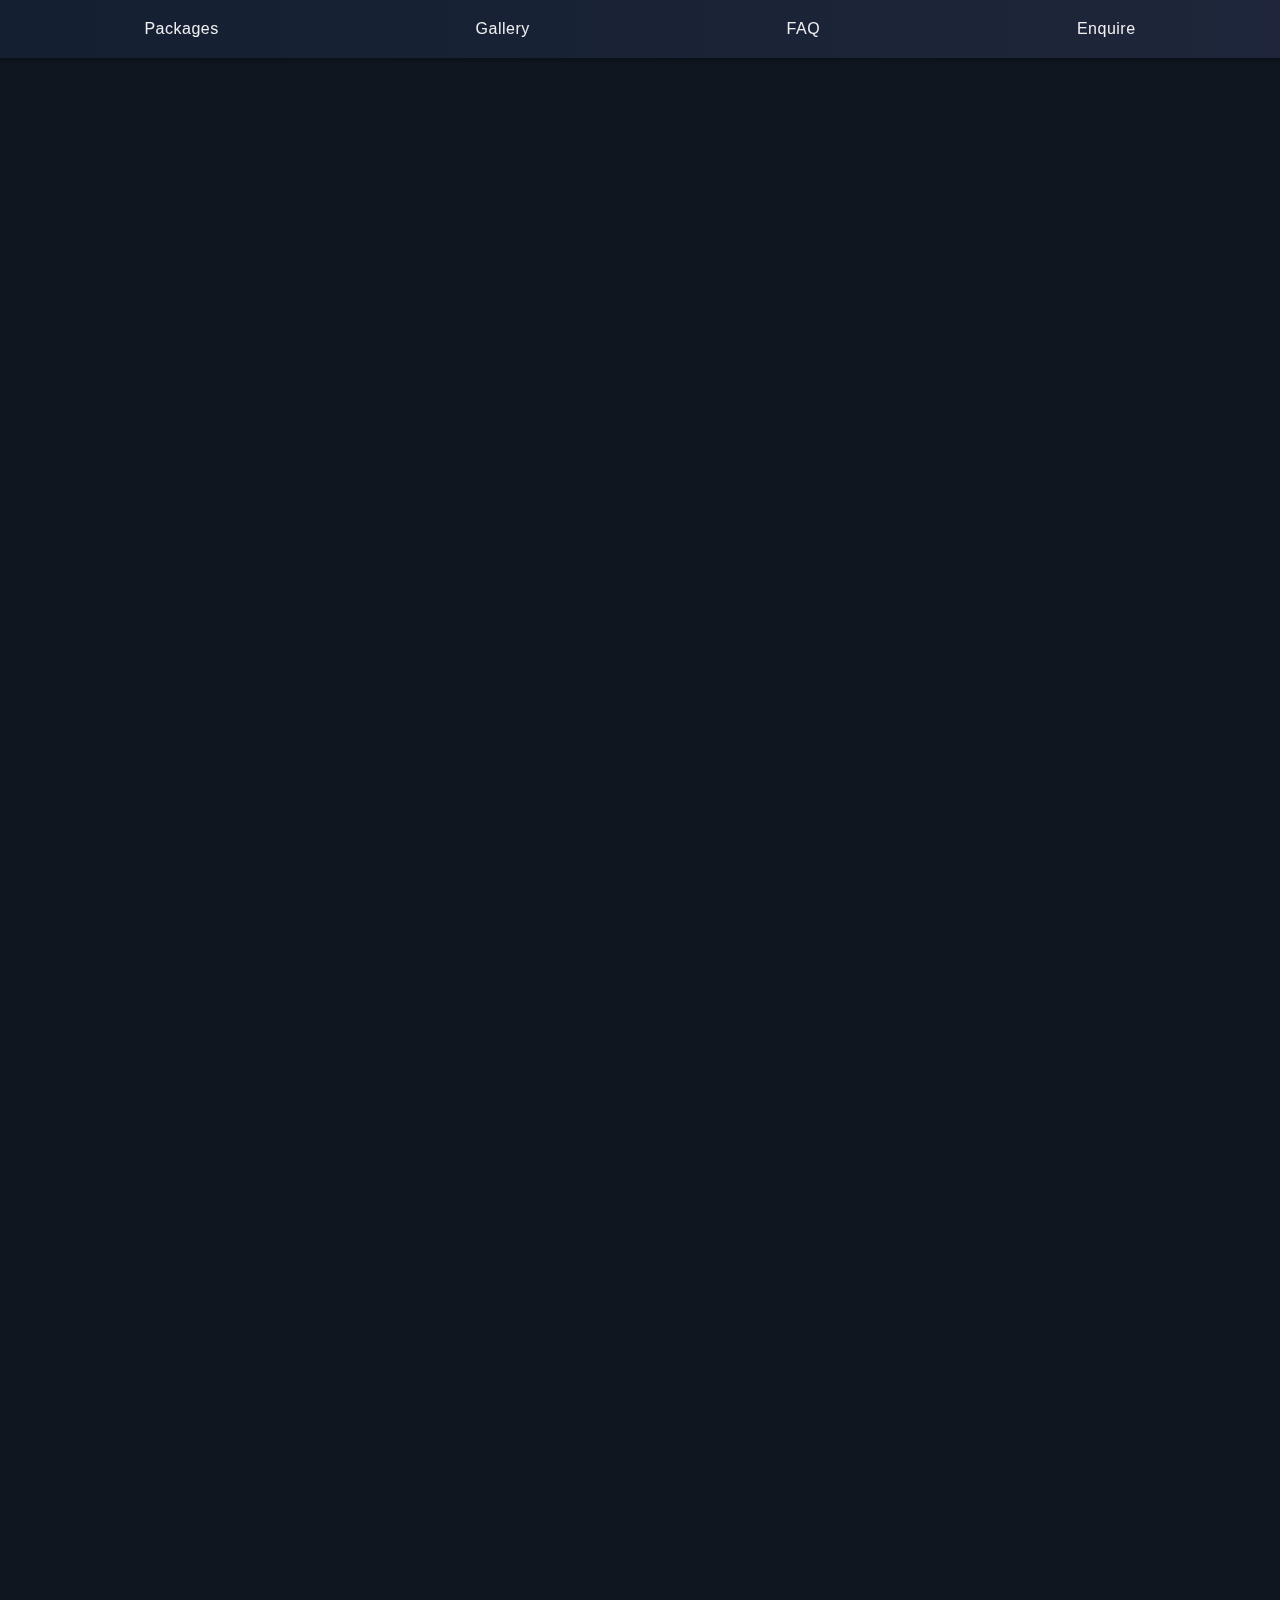
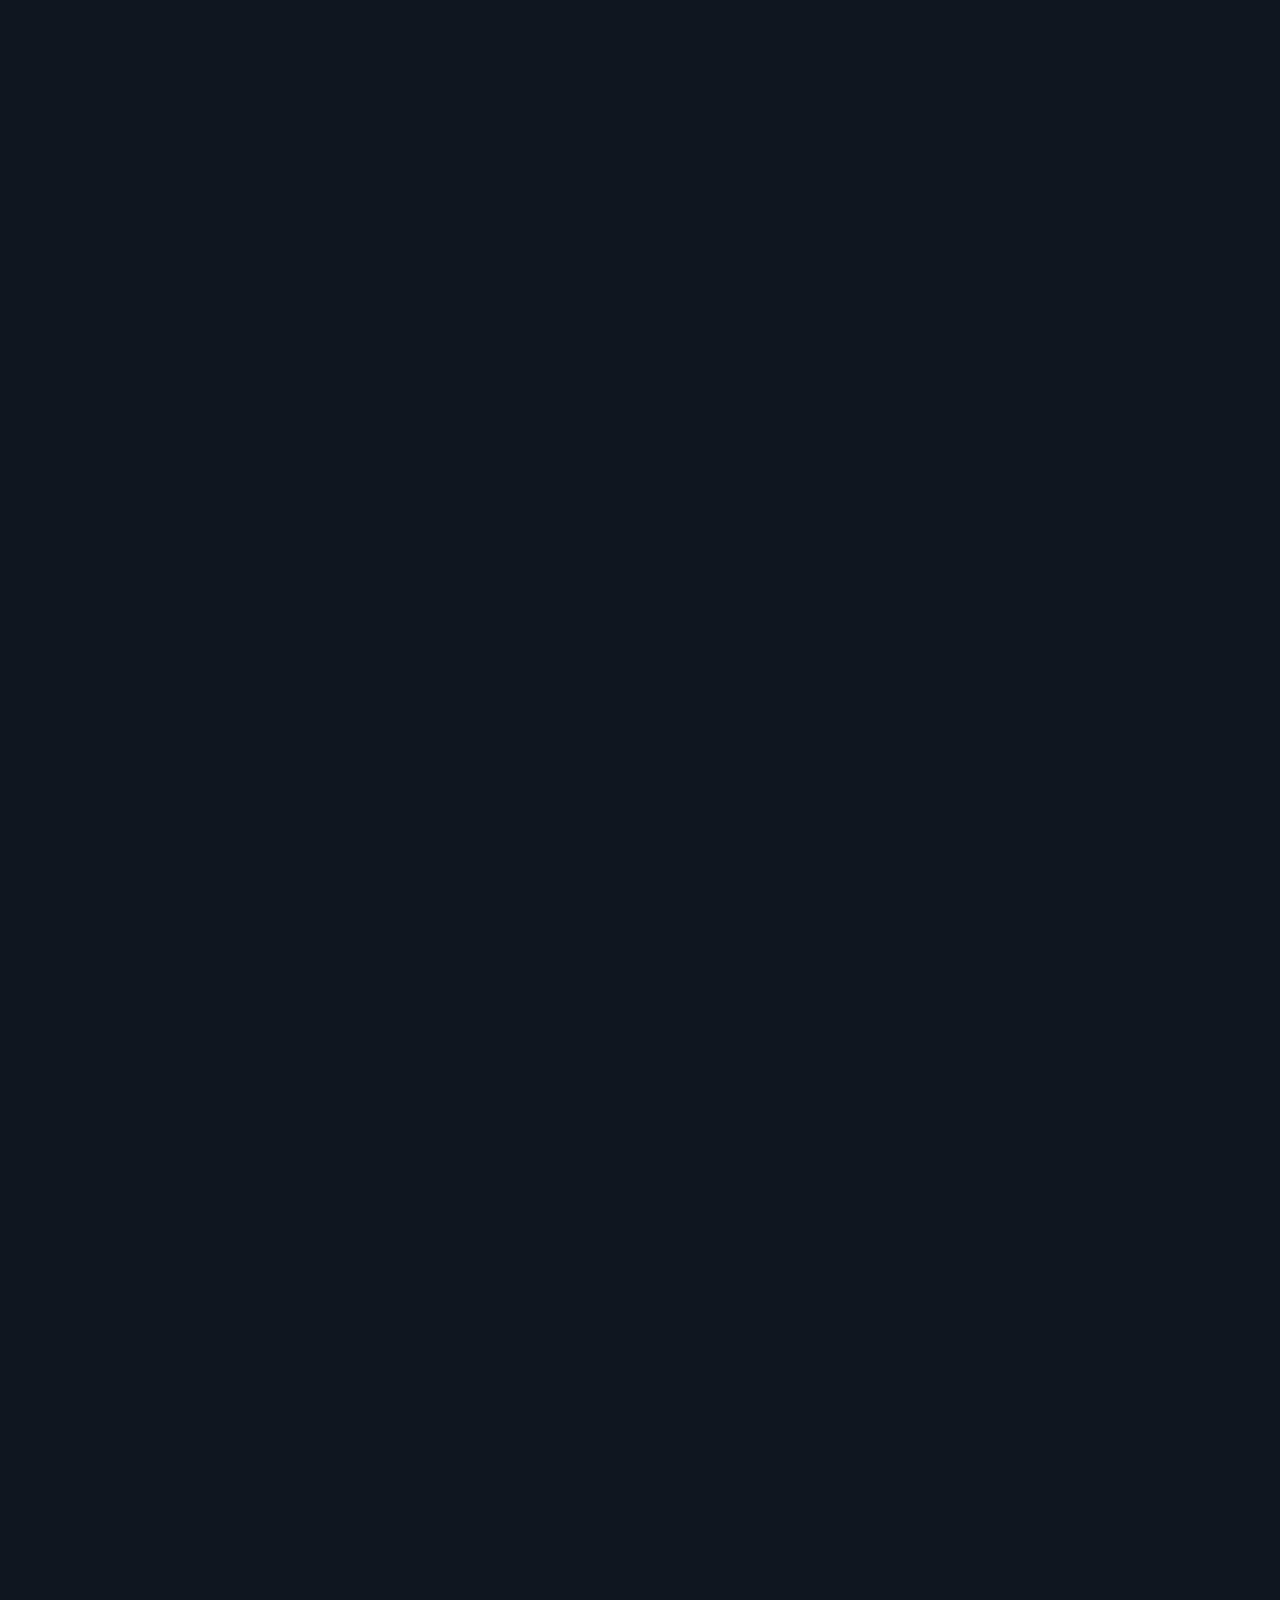
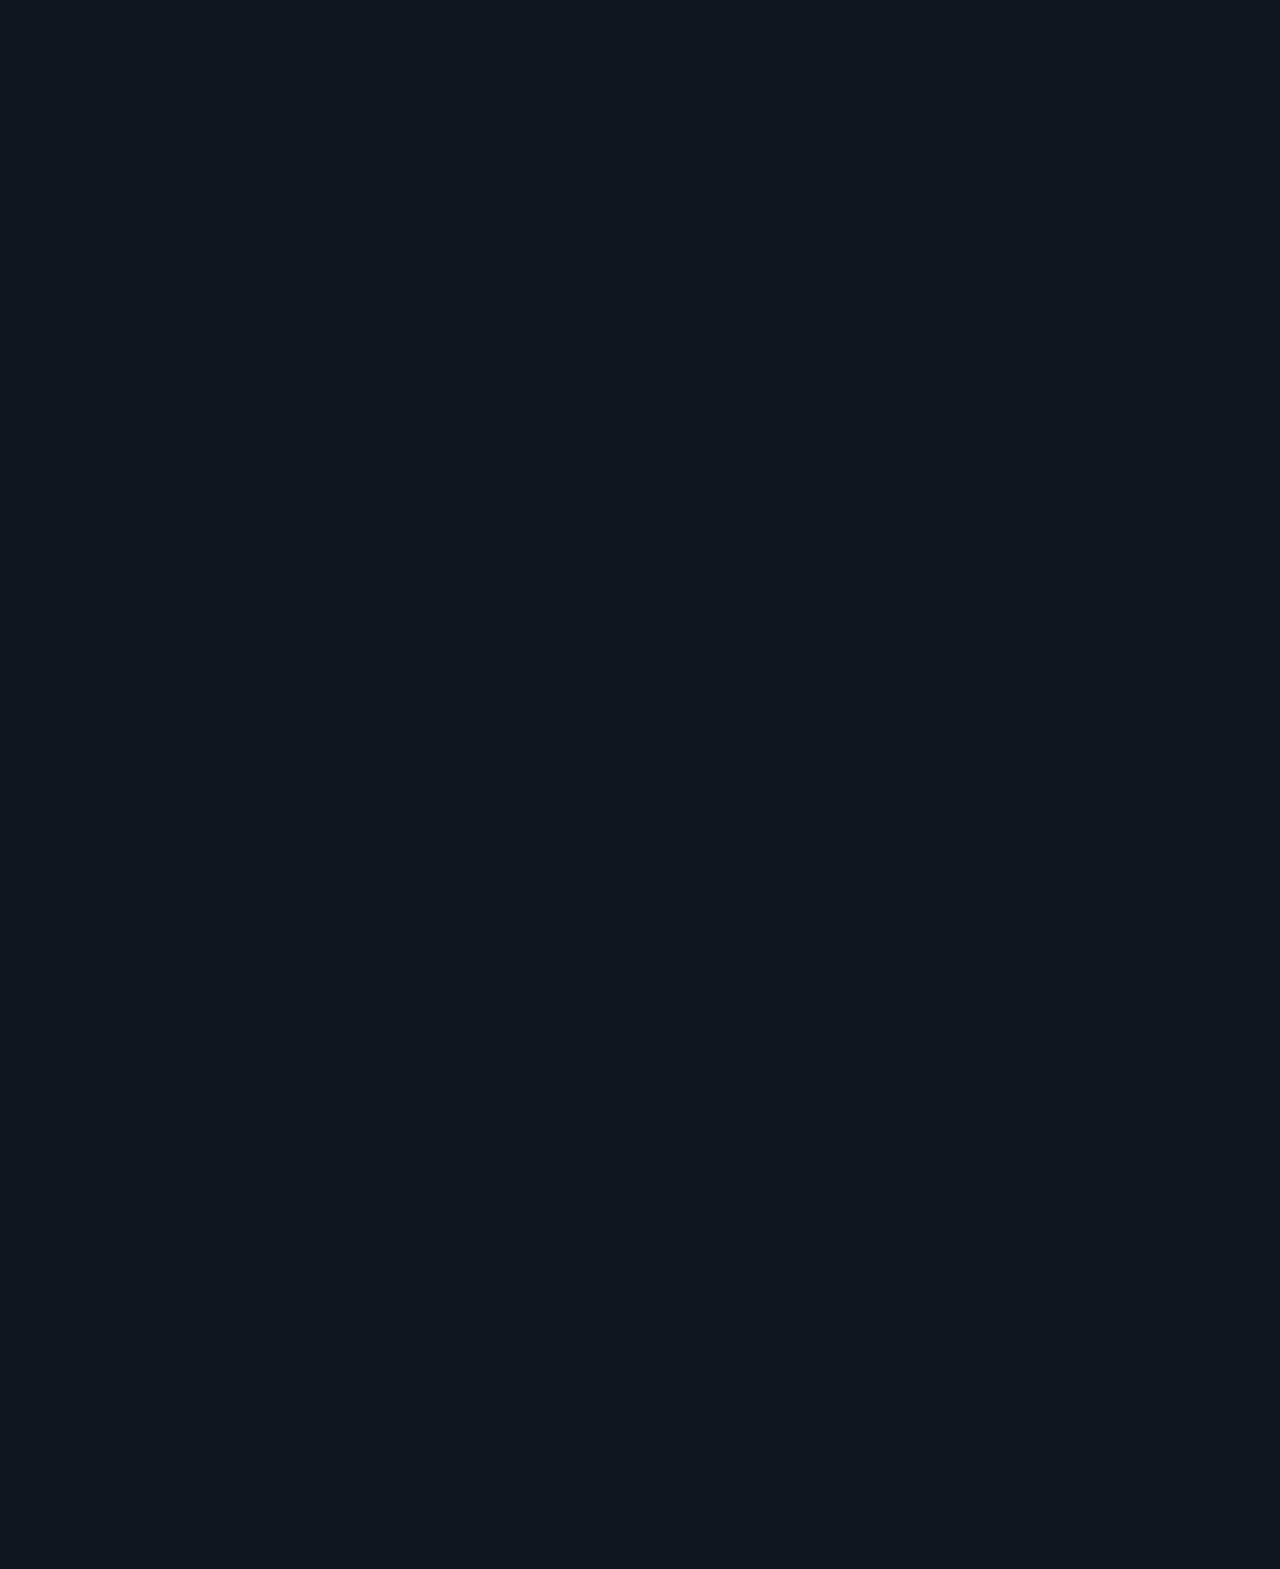
==== commit 06248a3e: "Fully updated all css" ====
--- a/index.html
+++ b/index.html
@@ -17,7 +17,7 @@
     <meta name="keywords" content="igloo hire, party igloo, dome hire, igloo, dome, birthday igloo, event igloo, date night igloo, Lancashire igloo hire, outdoor igloos, cosy igloo rentals, party ideas, event ideas, birthday party hire, outdoor event hire, igloo with heaters, customisable igloo packages, private igloo hire, luxury igloos, themed igloo hire, cinema igloo, garden igloos, party venues, special occasion igloo, unique event ideas, Lancashire event hire, igloo rental, lancashire">
 
     <title>Lancashire Igloo Hire</title>
-    <link rel="stylesheet" href="igloostyles2.css">
+    <link rel="stylesheet" href="styles.css">
     <link rel="icon" type="image/x-icon" href="icon.png">
 </head>
 <body>
@@ -33,7 +33,7 @@
  
     <!-- About Us Section -->
     <section id="about-us" class="about-us">
-        <img src="igloologo.png" alt="Cozy Igloo Setup" class="about-us-image">
+        <img src="logo.png" alt="Cozy Igloo Setup" class="about-us-image">
         <div class="about-us-content">
             <h2>Welcome to Lancashire Igloo Hire</h2>
             <p>Transform your next event into something extraordinary with our charming, cosy igloos. Based in the heart of Lancashire, we offer a range of packages perfect for any occasion, whether it's a starry movie night, a stylish celebration, or a romantic date night. Let us help make your special day even more magical!</p>
@@ -47,17 +47,17 @@
         
         <div class="packages">
             <div class="package-info">
-                <img src="igloo-picture.png" alt="Cinema Igloo" class="package-image">
+                <img src="igloo-picture-0.png" alt="Cinema Igloo" class="package-image">
                 <h3 class="package-title">Cinema Igloo</h3>
                 <p class="package-description">A private movie experience like no other. Relax under the stars in your very own cinema igloo.</p>
             </div>
             <div class="package-info">
-                <img src="i1.png" alt="Party Igloo" class="package-image">
+                <img src="igloo-picture-1.png" alt="Party Igloo" class="package-image">
                 <h3 class="package-title">Party Igloo</h3>
                 <p class="package-description">Host the ultimate party in a cosy, stylish igloo! Perfect for birthdays, celebrations, and more.</p>
             </div>
             <div class="package-info">
-                <img src="i2.png" alt="Igloo Only" class="package-image">
+                <img src="igloo-picture-2.png" alt="Igloo Only" class="package-image">
                 <h3 class="package-title">Igloo Only</h3>
                 <p class="package-description">Create your perfect event with a blank canvas. Add your own personal touch to the setup.</p>
             </div>
@@ -69,10 +69,10 @@
         <h2 class="section-title">Gallery</h2>
         <p class="section-description">Browse through our beautiful igloo setups and get inspired for your next event.</p>
         <div class="gallery-images">
-            <img src="i7.png" alt="Gallery Image 1" class="gallery-image">
-            <img src="i5.png" alt="Gallery Image 2" class="gallery-image">
-            <img src="i6.png" alt="Gallery Image 3" class="gallery-image">
-            <img src="igloo-picture.png" alt="Gallery Image 4" class="gallery-image">
+            <img src="igloo-picture-7.png" alt="Gallery Image 1" class="gallery-image">
+            <img src="igloo-picture-5.png" alt="Gallery Image 2" class="gallery-image">
+            <img src="igloo-picture-6.png" alt="Gallery Image 3" class="gallery-image">
+            <img src="igloo-picture-0.png" alt="Gallery Image 4" class="gallery-image">
         </div>
     </section>
 
--- a/styles.css
+++ b/styles.css
@@ -0,0 +1,404 @@
+/* Reset */
+* {
+    margin: 0;
+    padding: 0;
+    box-sizing: border-box;
+  }
+  
+  /* Import Google Fonts for a modern look */
+  @import url('https://fonts.googleapis.com/css2?family=Montserrat:wght@400;500;700&display=swap');
+  
+  /* CSS Variables */
+  :root {
+    --primary-color: #141f31;           /* Dark midnight blue */
+    --secondary-color: #1f263b;
+    --accent-color: #4A90E2;            /* Refined accent blue */
+    --text-color: #f0f0f0;
+    --muted-text-color: #c0c0c0;
+    --background-color: #0f1620;
+    --card-background: #1a2130;
+    --input-background: #1e2535;
+    --border-radius: 8px;
+    --transition-speed: 0.3s;
+    --shadow-elevation: 0 2px 8px rgba(0, 0, 0, 0.3);
+  }
+  
+  /* Global Styles */
+  html {
+    scroll-behavior: smooth;
+    /* Offset scrolling to account for the fixed navbar */
+    scroll-padding-top: 40px;
+    overflow-x: hidden;
+    overscroll-behavior-block: none;
+  }
+  
+  body {
+    font-family: 'Montserrat', sans-serif;
+    background-color: var(--background-color);
+    color: var(--text-color);
+    line-height: 1.6;
+  }
+  
+  /* Links */
+  a {
+    text-decoration: none;
+    color: var(--accent-color);
+    transition: color var(--transition-speed);
+  }
+  a:hover {
+    color: #ffffff;
+  }
+  
+  /* Navigation */
+  .nav-bar {
+    background: linear-gradient(90deg, var(--primary-color), var(--secondary-color));
+    padding: 1rem;
+    position: sticky;
+    top: 0;
+    z-index: 100;
+    box-shadow: 0 2px 5px rgba(0, 0, 0, 0.3);
+  }
+  .nav-list {
+    display: flex;
+    justify-content: space-around;
+    list-style: none;
+  }
+  .nav-list li a {
+    color: var(--text-color);
+    font-weight: 500;
+    letter-spacing: 0.5px;
+    font-size: 1rem;
+    padding: 0.5rem;
+    transition: color var(--transition-speed), transform var(--transition-speed);
+  }
+  .nav-list li a:hover {
+    color: var(--accent-color);
+    transform: scale(1.05);
+  }
+  
+  /* Section Headings & Sections */
+  section {
+    padding: 2rem 1rem;
+    opacity: 0;
+    transform: translateY(20px);
+    animation: fadeInUp 0.8s forwards;
+    animation-delay: 0.2s;
+  }
+  @keyframes fadeInUp {
+    to {
+      opacity: 1;
+      transform: translateY(0);
+    }
+  }
+  /* For mobile, section titles are left-aligned */
+  .section-title {
+    text-align: left;
+    font-size: 1.8rem;
+    margin-bottom: 1rem;
+    position: relative;
+    display: inline-block;
+    font-weight: 700;
+  }
+  .section-title::after {
+    content: "";
+    display: block;
+    width: 50px;
+    height: 3px;
+    background: var(--accent-color);
+    margin: 0.5rem auto 0;
+    border-radius: 2px;
+  }
+  .section-description {
+    text-align: center;
+    margin: 0 auto 1.5rem;
+    color: var(--muted-text-color);
+    max-width: 600px;
+    padding: 0 1rem;
+  }
+  
+  /* About Us Section */
+  .about-us {
+    display: flex;
+    flex-direction: column;
+    align-items: center;
+    text-align: center;
+    gap: 1rem;
+  }
+  .about-us-image {
+    width: 150px;
+    height: 150px;
+    border-radius: 50%;
+    object-fit: cover;
+    position: relative;
+    z-index: 1;
+    /* Adding an initial box-shadow can help in case the pseudo-element isn’t enough */
+    /* box-shadow: 0 0 10px rgba(20,31,49,0.8); */
+  }
+  /* Logo Glow: The pseudo-element now has a stronger radial gradient and blur filter */
+  .about-us-image::after {
+    content: "";
+    position: absolute;
+    top: -12px;
+    left: -12px;
+    right: -12px;
+    bottom: -12px;
+    border-radius: 50%;
+    background: radial-gradient(circle, var(--primary-color) 0%, var(--primary-color) 40%, rgba(20,31,49,0.2) 70%, rgba(20,31,49,0) 100%);
+    filter: blur(8px);
+    z-index: -1;
+    pointer-events: none;
+  }
+  .about-us-content h2 {
+    margin-bottom: 0.5rem;
+    font-weight: 700;
+  }
+  .about-us-content p {
+    max-width: 600px;
+    padding: 0 1rem;
+    font-size: 1rem;
+  }
+  
+  /* Our Igloos / Packages Section */
+  .packages {
+    display: flex;
+    flex-direction: column;
+    gap: 1.5rem;
+  }
+  .package-info {
+    background-color: var(--card-background);
+    border-radius: var(--border-radius);
+    overflow: hidden;
+    box-shadow: var(--shadow-elevation);
+    transition: transform var(--transition-speed), box-shadow var(--transition-speed);
+  }
+  .package-info:hover {
+    transform: translateY(-5px);
+    box-shadow: 0 4px 12px rgba(0, 0, 0, 0.4);
+  }
+  .package-image {
+    width: 100%;
+    aspect-ratio: 1/1;
+    object-fit: cover;
+    transition: transform var(--transition-speed);
+  }
+  .package-image:hover {
+    transform: scale(1.03);
+  }
+  .package-title {
+    padding: 0.5rem 1rem;
+    font-size: 1.2rem;
+    font-weight: 600;
+  }
+  .package-description {
+    padding: 0 1rem 1rem;
+    color: var(--muted-text-color);
+    font-size: 0.95rem;
+  }
+  
+  /* Gallery Section */
+  .gallery-images {
+    display: grid;
+    grid-template-columns: repeat(auto-fit, minmax(120px, 1fr));
+    gap: 1rem;
+  }
+  .gallery-image {
+    width: 100%;
+    aspect-ratio: 1/1;
+    object-fit: cover;
+    border-radius: var(--border-radius);
+    transition: transform var(--transition-speed);
+  }
+  .gallery-image:hover {
+    transform: scale(1.05);
+  }
+  
+  /* FAQ Section */
+  .faq-item {
+    background-color: var(--card-background);
+    border-radius: var(--border-radius);
+    padding: 1rem;
+    margin-bottom: 1rem;
+    box-shadow: 0 2px 6px rgba(0, 0, 0, 0.25);
+  }
+  .faq-item h2 {
+    font-size: 1.1rem;
+    margin-bottom: 0.5rem;
+    cursor: pointer;
+    position: relative;
+    padding-right: 1.5rem;
+    font-weight: 500;
+  }
+  .faq-item p {
+    font-size: 0.95rem;
+    color: var(--muted-text-color);
+  }
+  
+  /* Enquiry Form Section */
+  .enquiry-form .form-container {
+    background-color: var(--card-background);
+    padding: 1.5rem;
+    border-radius: var(--border-radius);
+    box-shadow: 0 3px 10px rgba(0, 0, 0, 0.3);
+    max-width: 500px;
+    margin: 0 auto;
+    display: flex;
+    flex-direction: column;
+    gap: 1rem;
+  }
+  .enquiry-description {
+    text-align: left;
+    max-width: 600px;
+    margin: 0 auto 1.5rem;
+    color: var(--muted-text-color);
+    line-height: 1.6;
+  }
+  .form-container label {
+    font-size: 0.9rem;
+    font-weight: 500;
+  }
+  .form-container input,
+  .form-container select,
+  .form-container textarea {
+    width: 100%;
+    padding: 0.75rem;
+    border: none;
+    border-radius: var(--border-radius);
+    background-color: var(--input-background);
+    color: var(--text-color);
+    font-size: 0.95rem;
+    transition: box-shadow var(--transition-speed), background-color var(--transition-speed);
+  }
+  .form-container input:focus,
+  .form-container select:focus,
+  .form-container textarea:focus {
+    outline: none;
+    box-shadow: 0 0 0 2px var(--accent-color);
+  }
+  .submit-button {
+    background-color: var(--accent-color);
+    color: var(--primary-color);
+    padding: 0.75rem;
+    border: none;
+    border-radius: var(--border-radius);
+    font-size: 1rem;
+    font-weight: 700;
+    cursor: pointer;
+    transition: background-color var(--transition-speed), transform var(--transition-speed);
+  }
+  .submit-button:hover {
+    filter: brightness(1.1);
+    transform: scale(1.03);
+  }
+  
+  /* Testimonials Section */
+  .testimonials {
+    display: flex;
+    flex-direction: column;
+    gap: 1.5rem;
+    padding: 1rem;
+  }
+  .testimonial-item {
+    background-color: var(--card-background);
+    border-left: 5px solid var(--accent-color);
+    padding: 1rem;
+    border-radius: var(--border-radius);
+    box-shadow: var(--shadow-elevation);
+  }
+  .testimonial-text {
+    font-style: italic;
+    margin-bottom: 0.5rem;
+    font-size: 0.98rem;
+  }
+  .testimonial-author {
+    text-align: right;
+    font-size: 0.9rem;
+    color: var(--muted-text-color);
+  }
+  
+  /* Contact Us Section */
+  .contact-us .contact-info {
+    background-color: var(--card-background);
+    padding: 1rem;
+    border-radius: var(--border-radius);
+    text-align: left;
+    box-shadow: var(--shadow-elevation);
+    max-width: 600px;
+    margin: 0 auto;
+  }
+  .contact-info p {
+    margin: 0.5rem 0;
+  }
+  .contact-link,
+  .social-link {
+    color: var(--accent-color);
+    transition: color var(--transition-speed);
+  }
+  .contact-link:hover,
+  .social-link:hover {
+    color: #fff;
+  }
+  
+  /* Inputs, Selects, & Textareas */
+  input,
+  select,
+  textarea {
+    border: 1px solid transparent;
+  }
+  
+  /* Desktop Adjustments */
+  @media (min-width: 768px) {
+    section {
+      padding: 3rem 2rem;
+    }
+    
+    /* Center all section titles on desktop */
+    .section-title {
+      display: block;
+      width: 100%;
+      text-align: center;
+    }
+    
+    /* Also center headings in the enquiry section that don't use .section-title */
+    .enquiry-form h2 {
+      text-align: center;
+    }
+    
+    /* Center contact section text */
+    .contact-us .contact-info {
+      text-align: center;
+    }
+    
+    /* Squash enquiry description text a bit on desktop */
+    .enquiry-description {
+      margin: 0 auto 1rem;
+      line-height: 1.4;
+      text-align: center;
+    }
+    
+    /* Display packages side-by-side on larger screens */
+    .packages {
+      flex-direction: row;
+    }
+    .package-info {
+      flex: 1;
+    }
+    
+    /* About Us Desktop Adjustments:
+       - Place logo on left and text on right
+       - Increase logo size */
+    .about-us {
+      flex-direction: row;
+      align-items: center;
+      text-align: left;
+      justify-content: center;
+      gap: 2rem;
+    }
+    .about-us-image {
+      width: 200px;
+      height: 200px;
+    }
+    .about-us-content {
+      max-width: 600px;
+    }
+  }
+  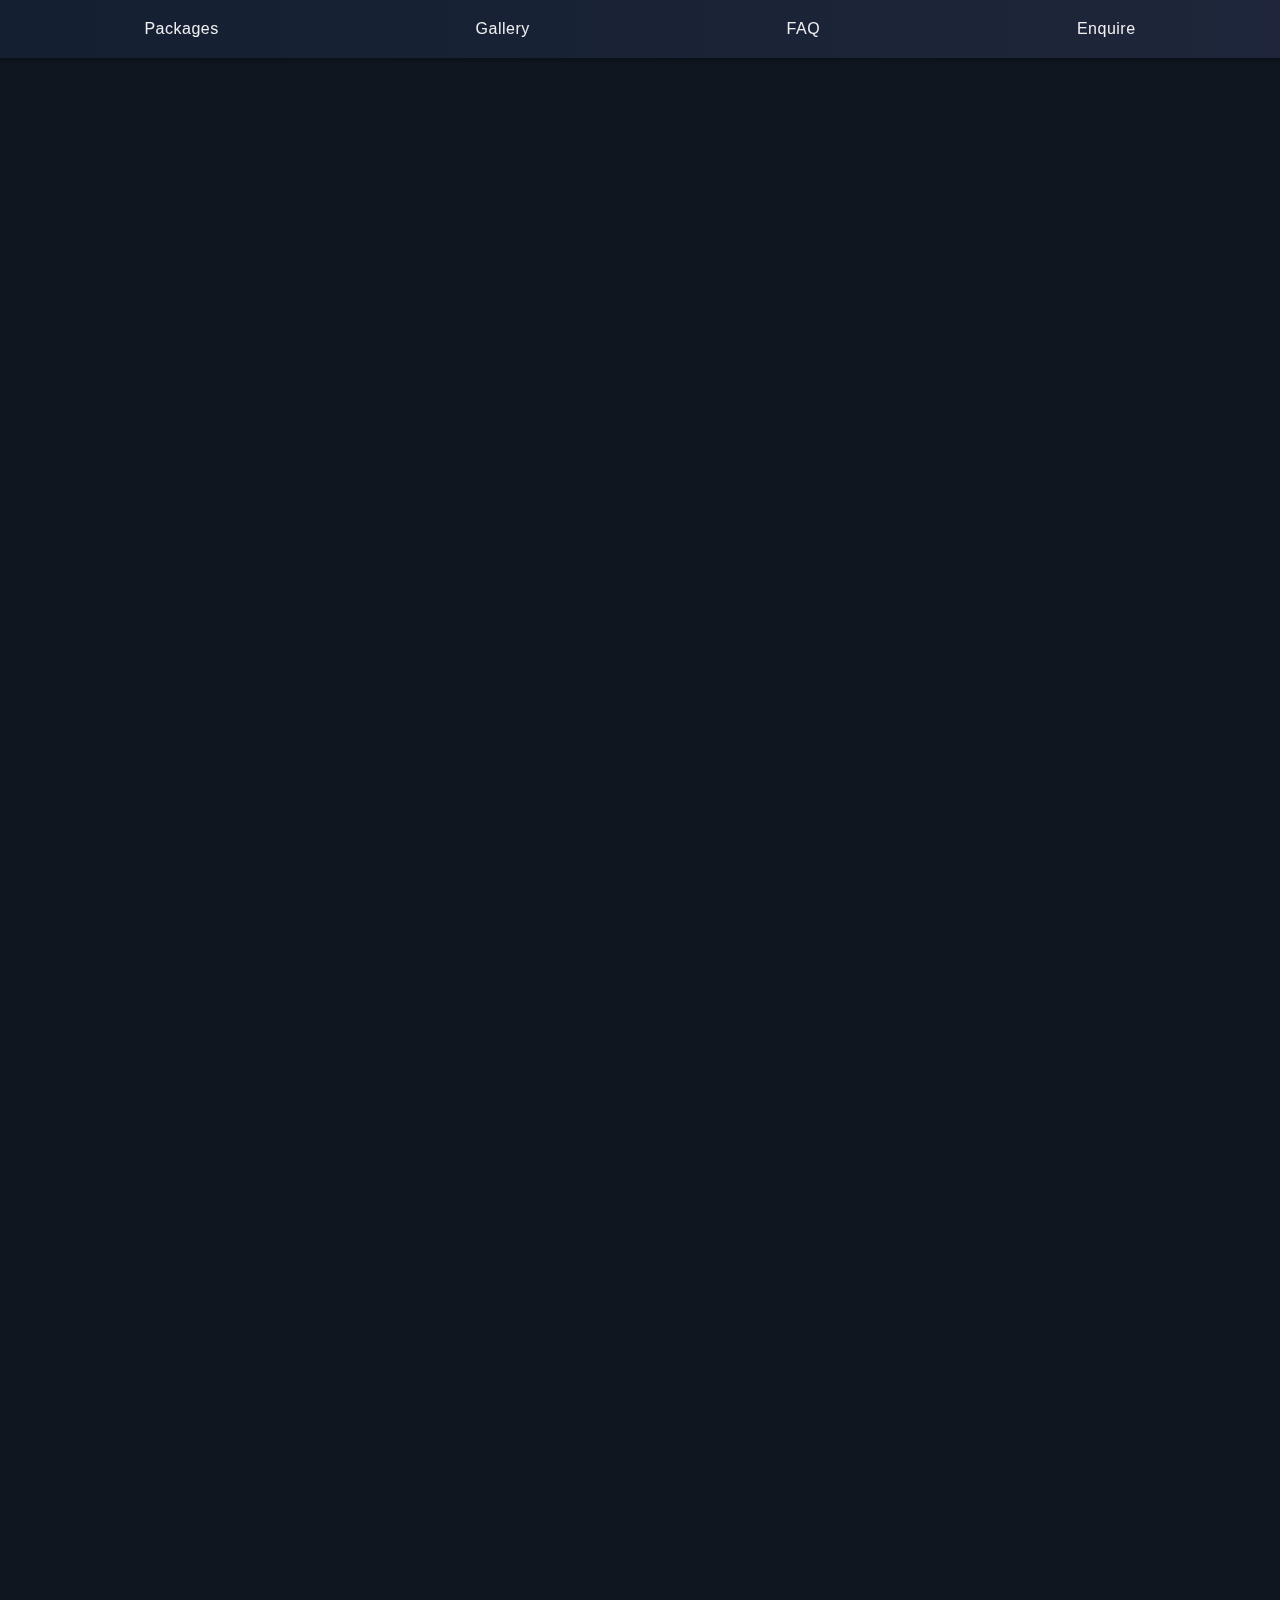
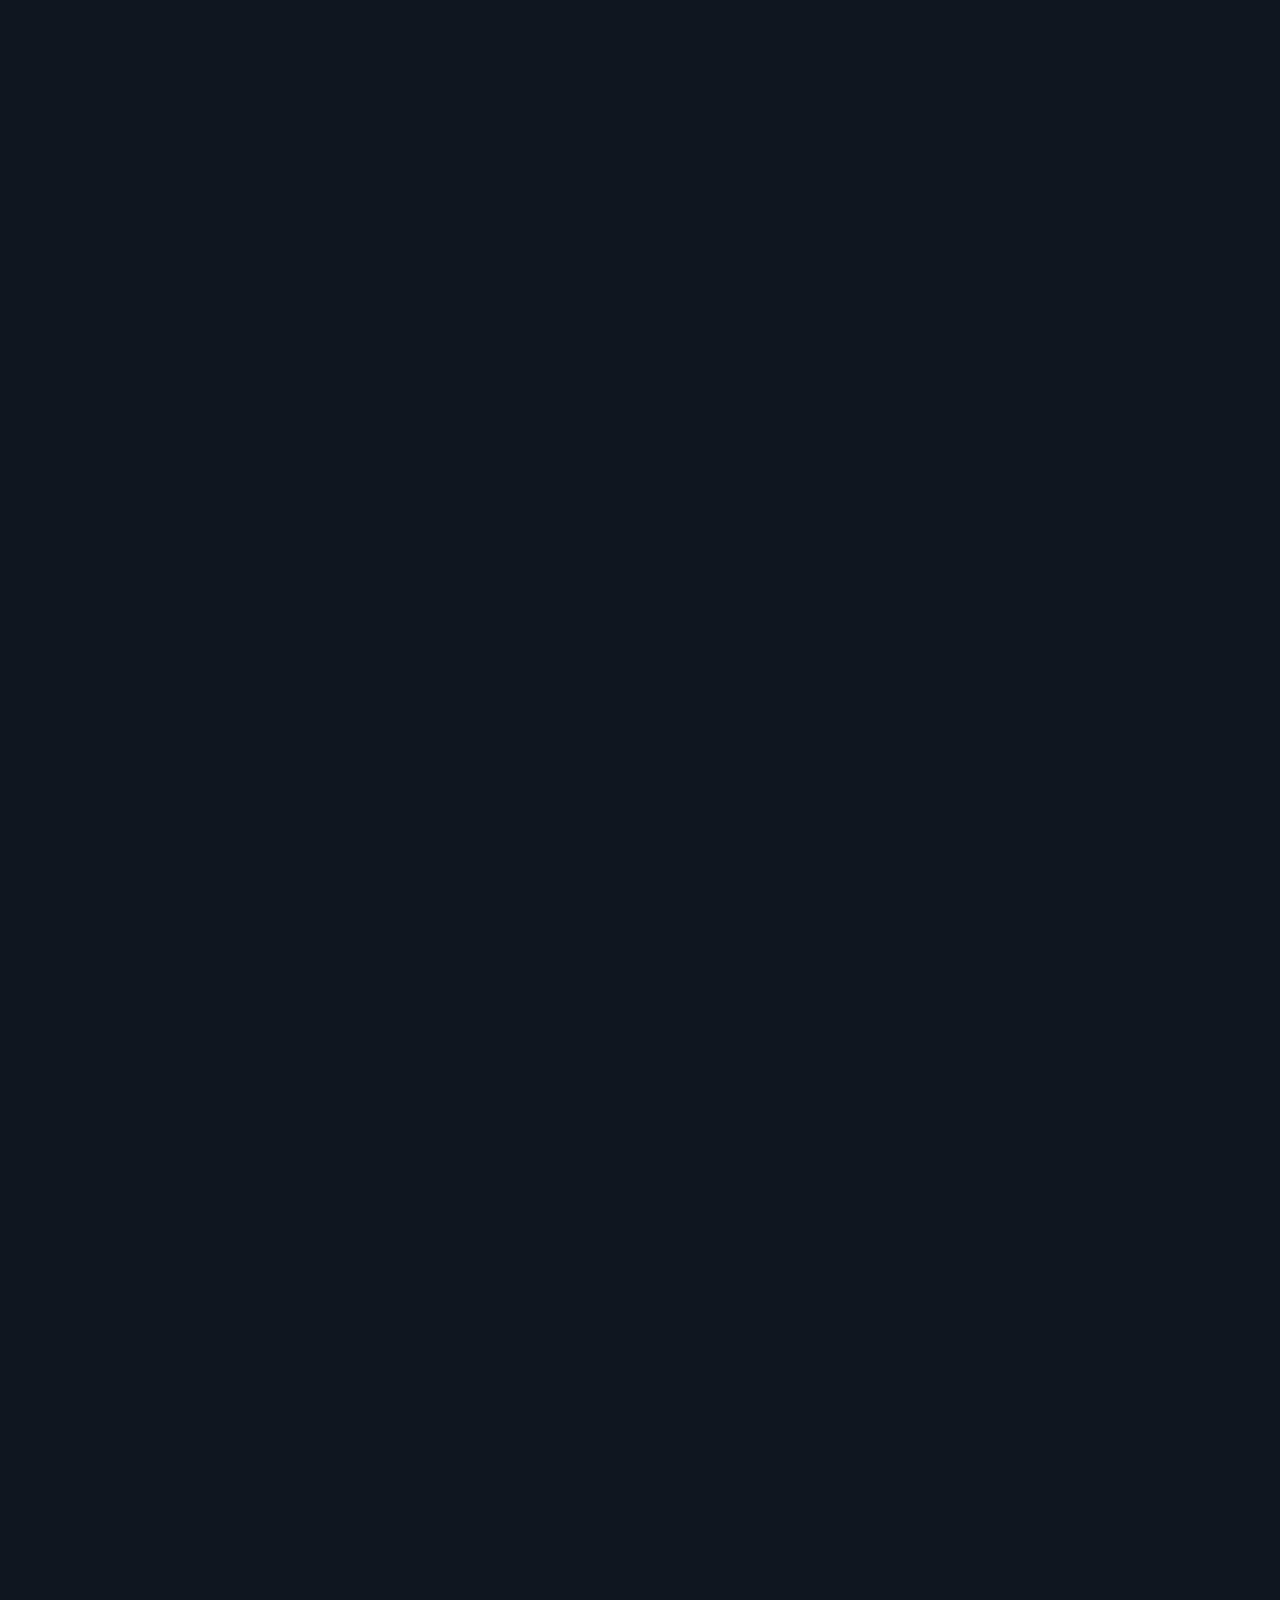
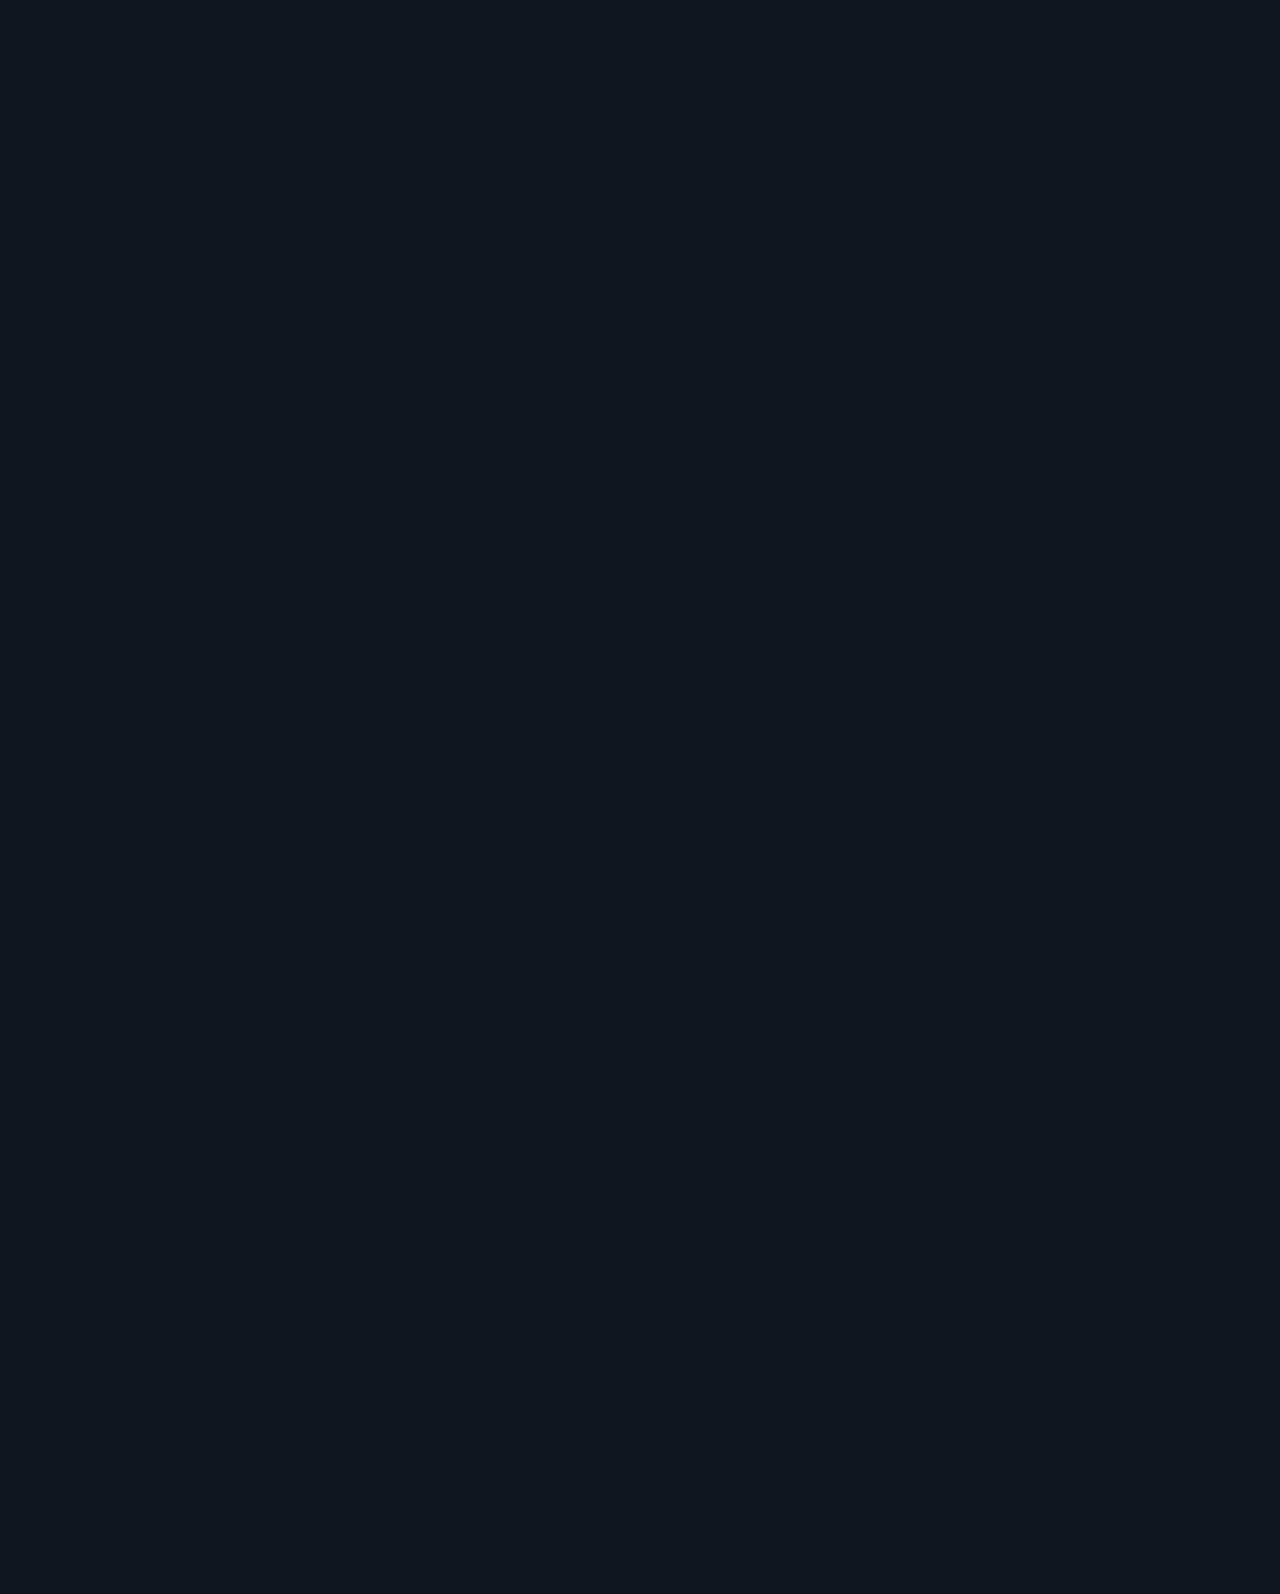
==== commit dfcfac6f: "Added more SEO" ====
--- a/index.html
+++ b/index.html
@@ -13,10 +13,9 @@
 
     <meta charset="UTF-8">
     <meta name="viewport" content="width=device-width, initial-scale=1.0">
-    <meta name="description" content="Make every event unforgettable with Lancashire Igloo Hire! Perfect for parties, birthdays, events, date nights & more. Stylish, cosy, and luxurious.">
-    <meta name="keywords" content="igloo hire, party igloo, dome hire, igloo, dome, birthday igloo, event igloo, date night igloo, Lancashire igloo hire, outdoor igloos, cosy igloo rentals, party ideas, event ideas, birthday party hire, outdoor event hire, igloo with heaters, customisable igloo packages, private igloo hire, luxury igloos, themed igloo hire, cinema igloo, garden igloos, party venues, special occasion igloo, unique event ideas, Lancashire event hire, igloo rental, lancashire">
-
-    <title>Lancashire Igloo Hire</title>
+    <meta name="description" content="Lancashire Igloo Hire offers luxurious outdoor igloo rentals for parties, outdoor cinema nights, weddings, gender reveals, corporate events, and more. Create unforgettable events with our cosy, stylish setups across Lancashire.">
+    <meta name="keywords" content="Lancashire igloo hire, outdoor igloo rental, party ideas, wedding igloo hire, outdoor cinema, gender reveal venue, corporate event hire, luxury igloo, cosy igloo rental, event hire Lancashire, unique party venue, igloo hire for weddings, igloo hire for parties, outdoor event ideas, home cinema igloo">
+    <title>Lancashire Igloo Hire | Luxury Igloo Rentals for Parties, Weddings, Cinema Nights & More</title>
     <link rel="stylesheet" href="styles.css">
     <link rel="icon" type="image/x-icon" href="icon.png">
 </head>
@@ -66,13 +65,13 @@
 
     <!-- Gallery Section -->
     <section id="gallery" class="gallery">
-        <h2 class="section-title">Gallery</h2>
-        <p class="section-description">Browse through our beautiful igloo setups and get inspired for your next event.</p>
+        <h2 class="section-title">Gallery of Unforgettable Events</h2>
+        <p class="section-description">Browse through our gallery and get inspired by our stunning igloo setups - Each designed to bring your outdoor event vision to life.</p>
         <div class="gallery-images">
-            <img src="igloo-picture-7.png" alt="Gallery Image 1" class="gallery-image">
-            <img src="igloo-picture-5.png" alt="Gallery Image 2" class="gallery-image">
-            <img src="igloo-picture-6.png" alt="Gallery Image 3" class="gallery-image">
-            <img src="igloo-picture-0.png" alt="Gallery Image 4" class="gallery-image">
+            <img src="igloo-picture-7.png" alt="Igloo setup for outdoor party" class="gallery-image">
+            <img src="igloo-picture-5.png" alt="Cozy igloo at a wedding event" class="gallery-image">
+            <img src="igloo-picture-6.png" alt="Outdoor cinema igloo experience" class="gallery-image">
+            <img src="igloo-picture-0.png" alt="Stylish igloo for intimate gatherings" class="gallery-image">
         </div>
     </section>
 
--- a/styles.css
+++ b/styles.css
@@ -92,11 +92,11 @@
   }
   /* For mobile, section titles are left-aligned */
   .section-title {
-    text-align: left;
+    text-align: center;
     font-size: 1.8rem;
     margin-bottom: 1rem;
     position: relative;
-    display: inline-block;
+    display: block;
     font-weight: 700;
   }
   .section-title::after {
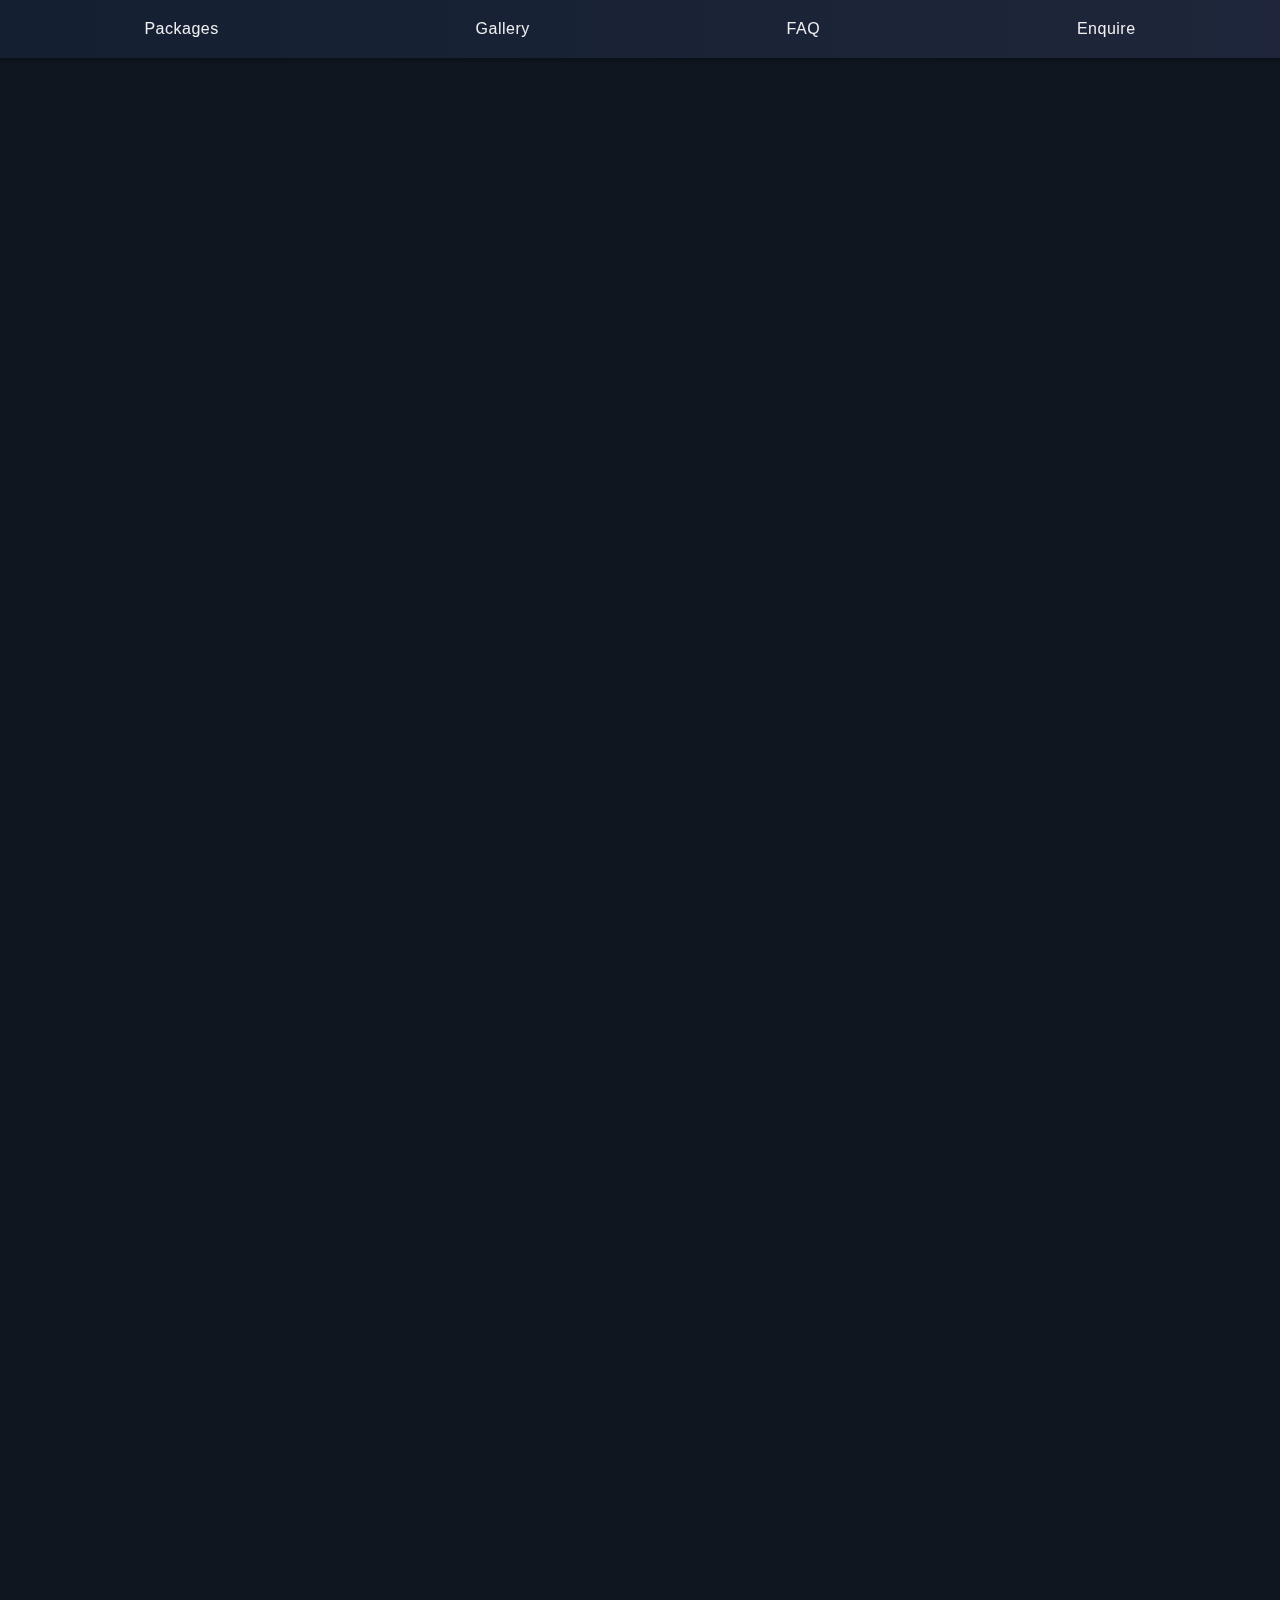
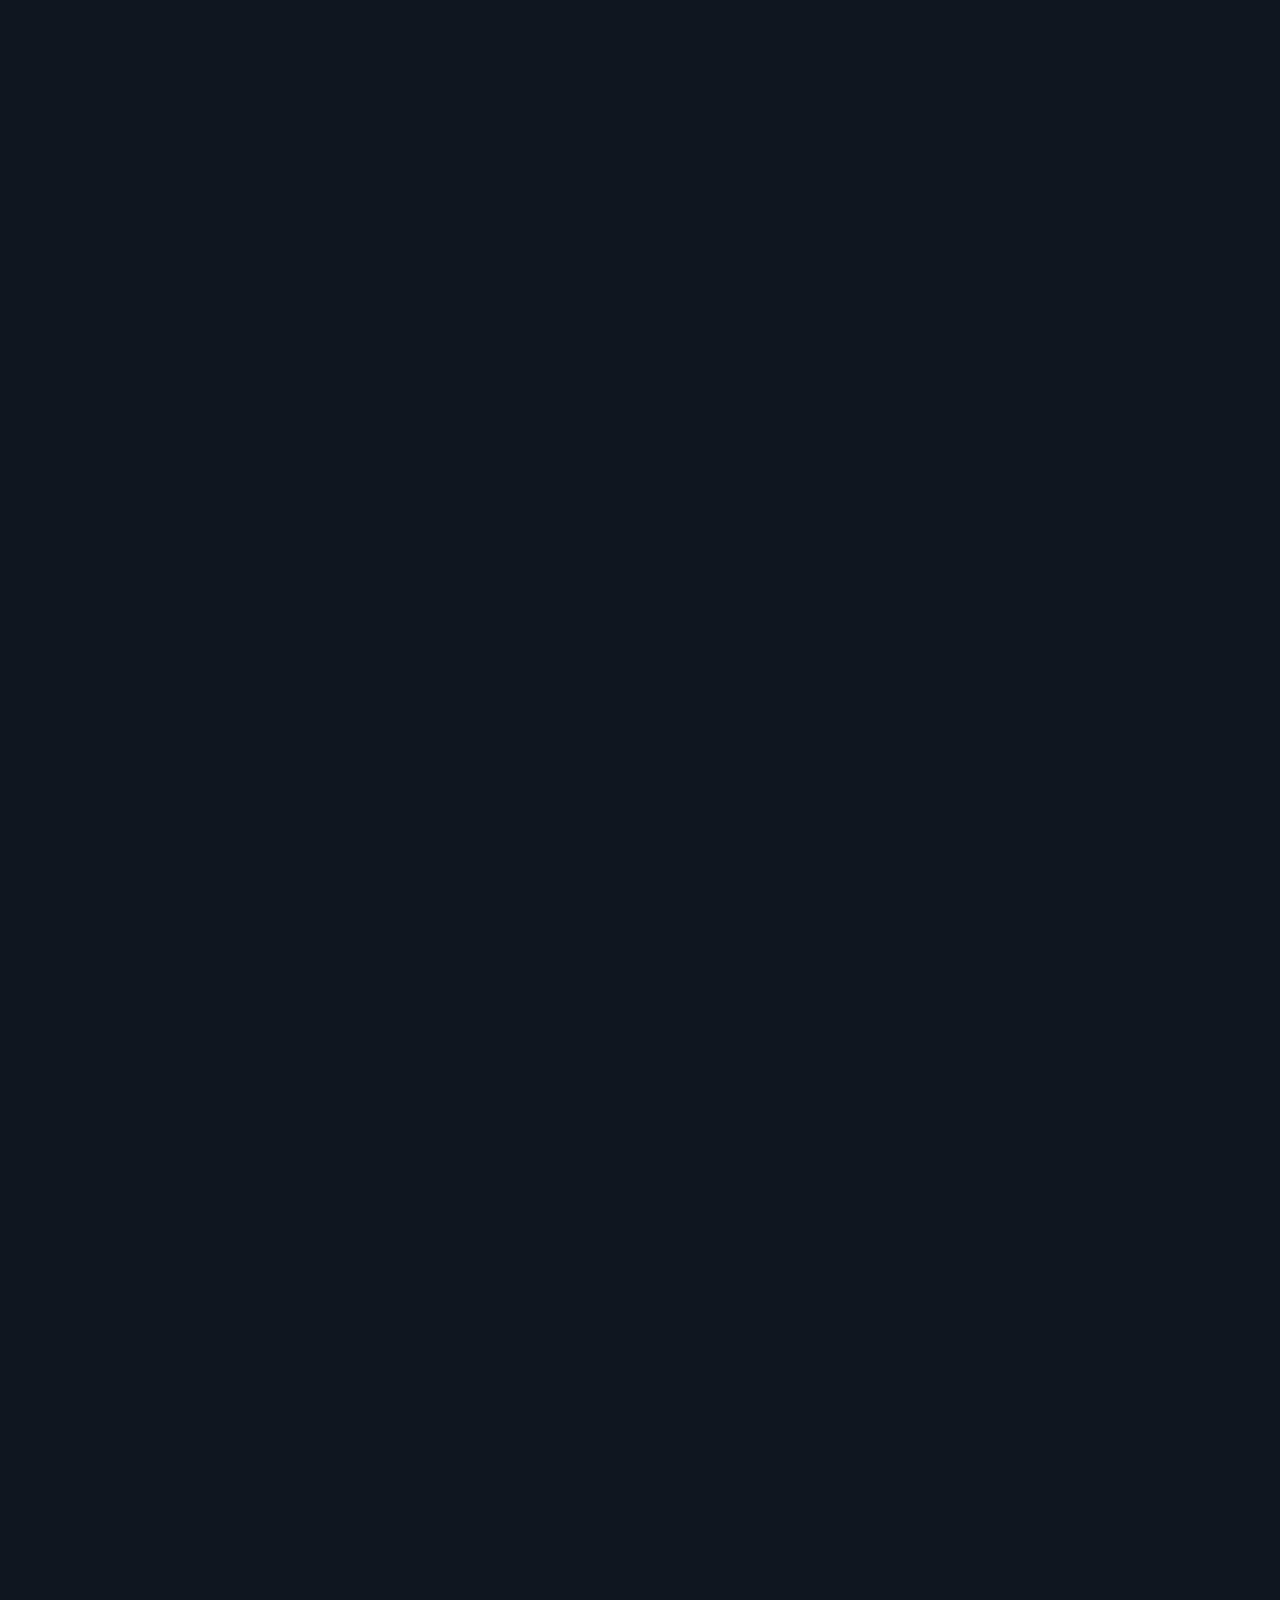
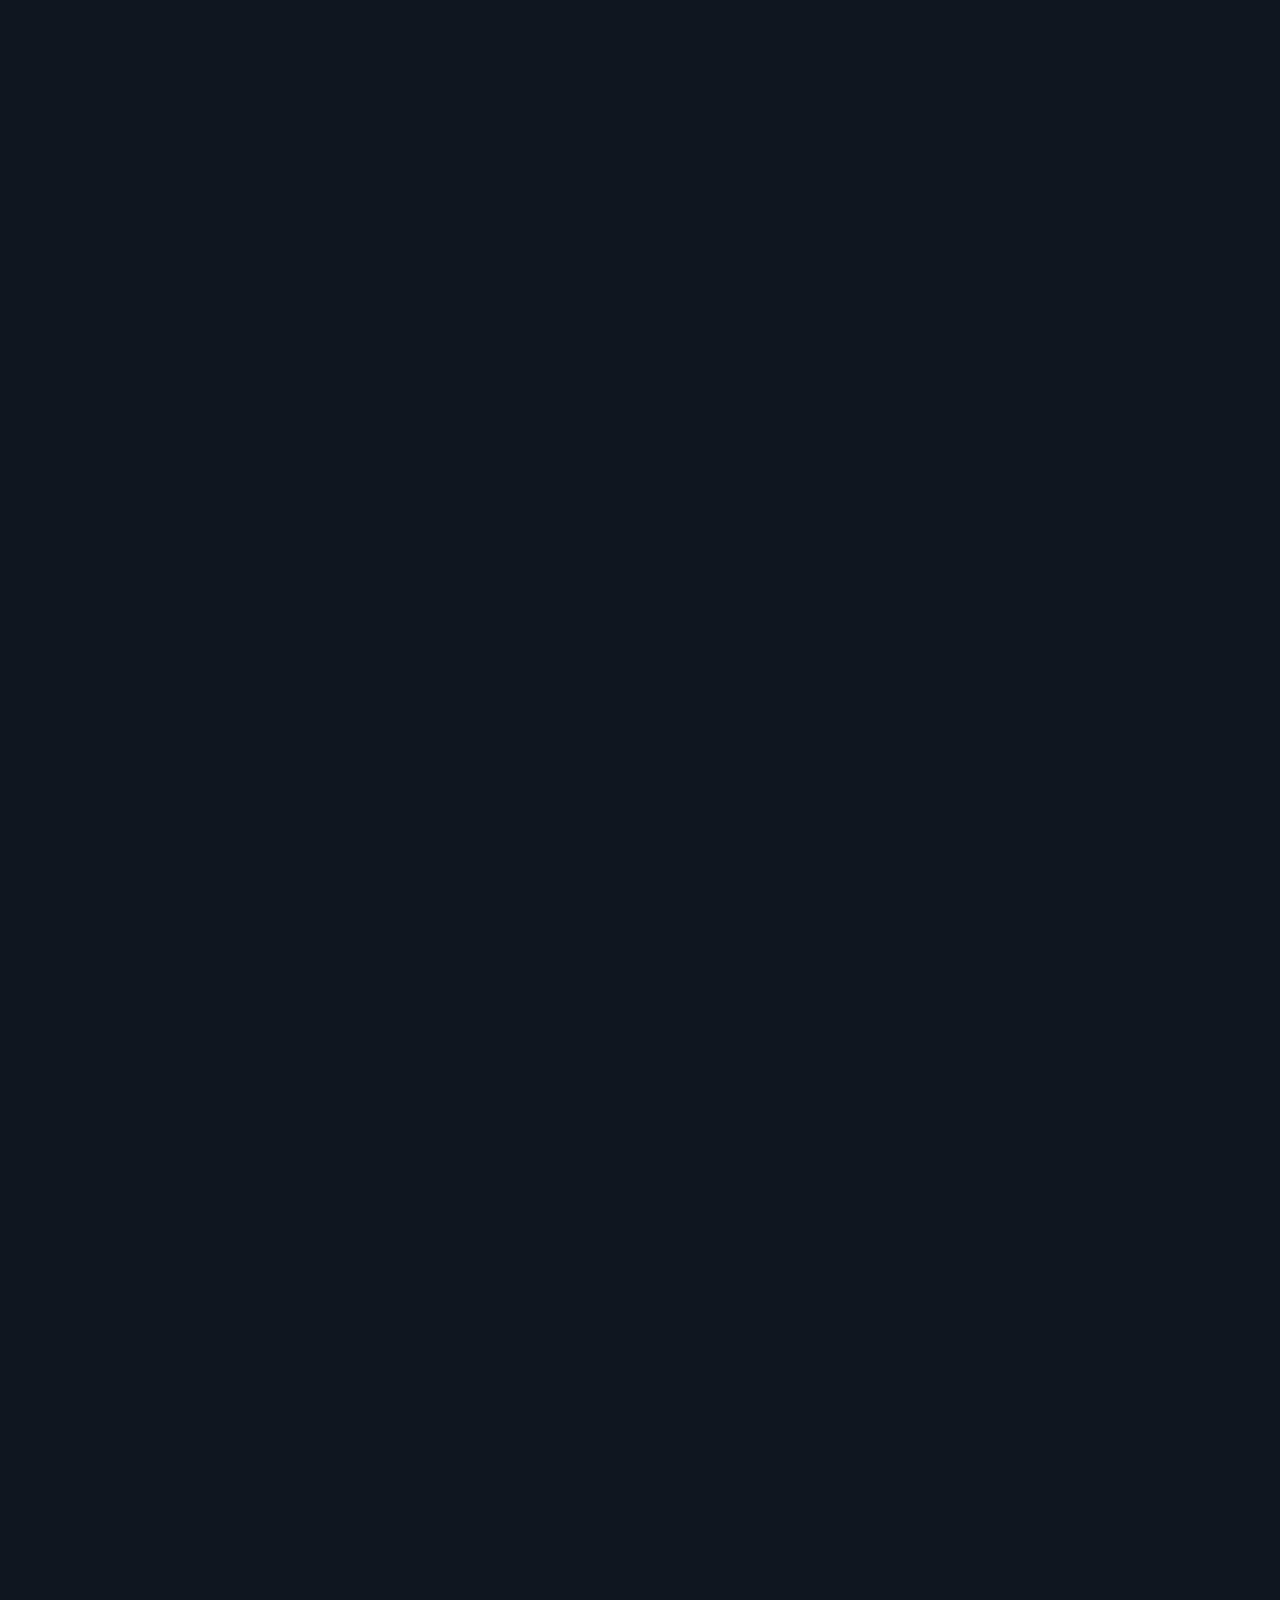
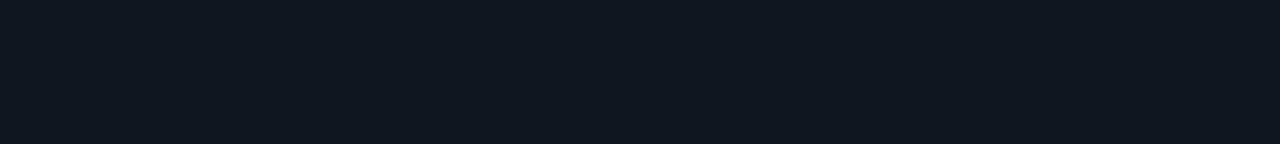
==== commit 7af40509: "Updated images and heading" ====
--- a/index.html
+++ b/index.html
@@ -34,7 +34,7 @@
     <section id="about-us" class="about-us">
         <img src="logo.png" alt="Cozy Igloo Setup" class="about-us-image">
         <div class="about-us-content">
-            <h2>Welcome to Lancashire Igloo Hire</h2>
+            <h1>Luxury Igloo Hire Service for Parties, Weddings, Cinema Nights & More</h1>
             <p>Transform your next event into something extraordinary with our charming, cosy igloos. Based in the heart of Lancashire, we offer a range of packages perfect for any occasion, whether it's a starry movie night, a stylish celebration, or a romantic date night. Let us help make your special day even more magical!</p>
         </div>
     </section>
@@ -51,14 +51,14 @@
                 <p class="package-description">A private movie experience like no other. Relax under the stars in your very own cinema igloo.</p>
             </div>
             <div class="package-info">
-                <img src="igloo-picture-1.png" alt="Party Igloo" class="package-image">
+                <img src="igloo-picture-9.png" alt="Party Igloo" class="package-image">
                 <h3 class="package-title">Party Igloo</h3>
                 <p class="package-description">Host the ultimate party in a cosy, stylish igloo! Perfect for birthdays, celebrations, and more.</p>
             </div>
             <div class="package-info">
-                <img src="igloo-picture-2.png" alt="Igloo Only" class="package-image">
-                <h3 class="package-title">Igloo Only</h3>
-                <p class="package-description">Create your perfect event with a blank canvas. Add your own personal touch to the setup.</p>
+                <img src="igloo-picture-8.png" alt="Wedding Igloo" class="package-image">
+                <h3 class="package-title">Wedding Igloo</h3>
+                <p class="package-description">Add a unique touch to your wedding with a cosy, elegant igloo for guests to enjoy.</p>
             </div>
         </div>
     </section>
@@ -154,6 +154,7 @@
                 <option value="" disabled selected>Select a Package</option>
                 <option value="cinema">Cinema Package</option>
                 <option value="party">Party Package</option>
+                <option value="party">Wedding Package</option>
                 <option value="igloo-only">Igloo Only</option>
                 <option value="other">Other</option>
             </select>
--- a/styles.css
+++ b/styles.css
@@ -152,9 +152,13 @@
     margin-bottom: 0.5rem;
     font-weight: 700;
   }
+  .about-us-content h1 {
+    margin-bottom: 0.5rem;
+    font-weight: 700;
+  }
   .about-us-content p {
     max-width: 600px;
-    padding: 0 1rem;
+  
     font-size: 1rem;
   }
   
@@ -394,8 +398,8 @@
       gap: 2rem;
     }
     .about-us-image {
-      width: 200px;
-      height: 200px;
+      width: 350px;
+      height: 350px;
     }
     .about-us-content {
       max-width: 600px;
